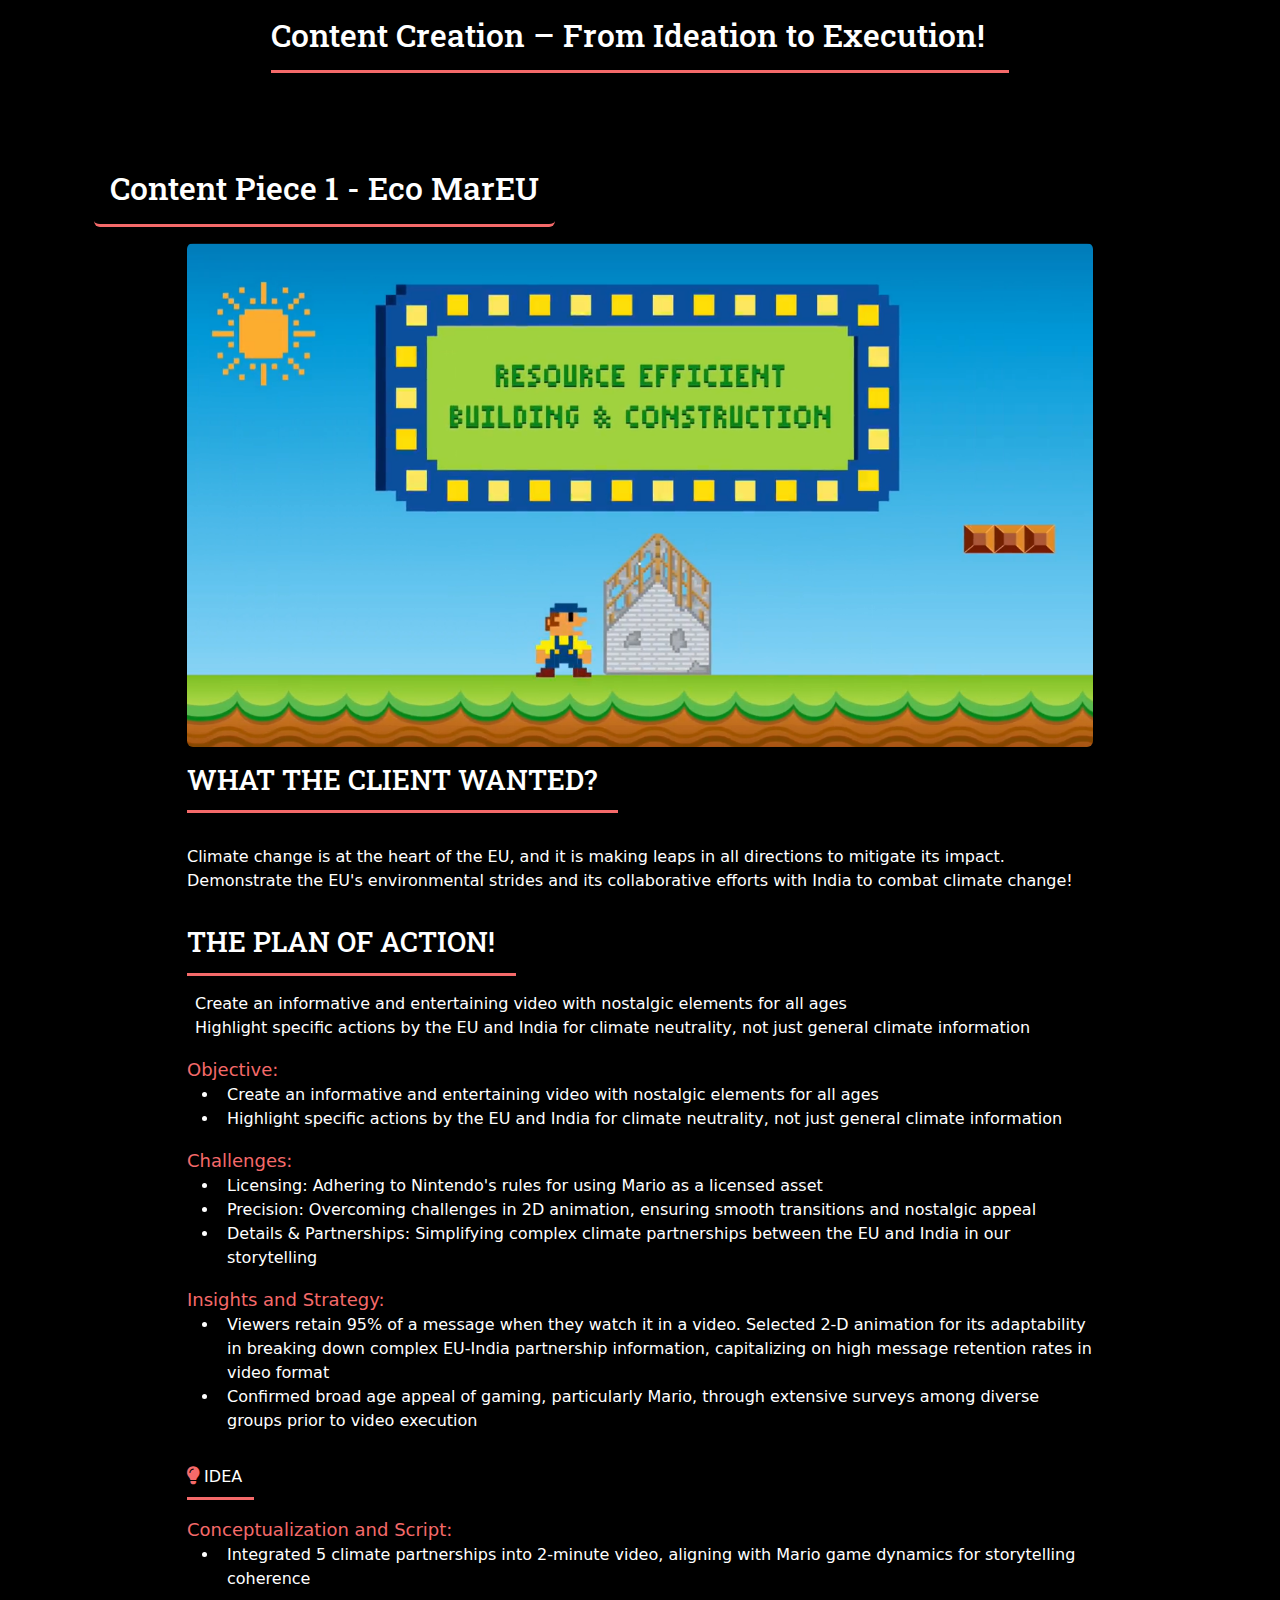
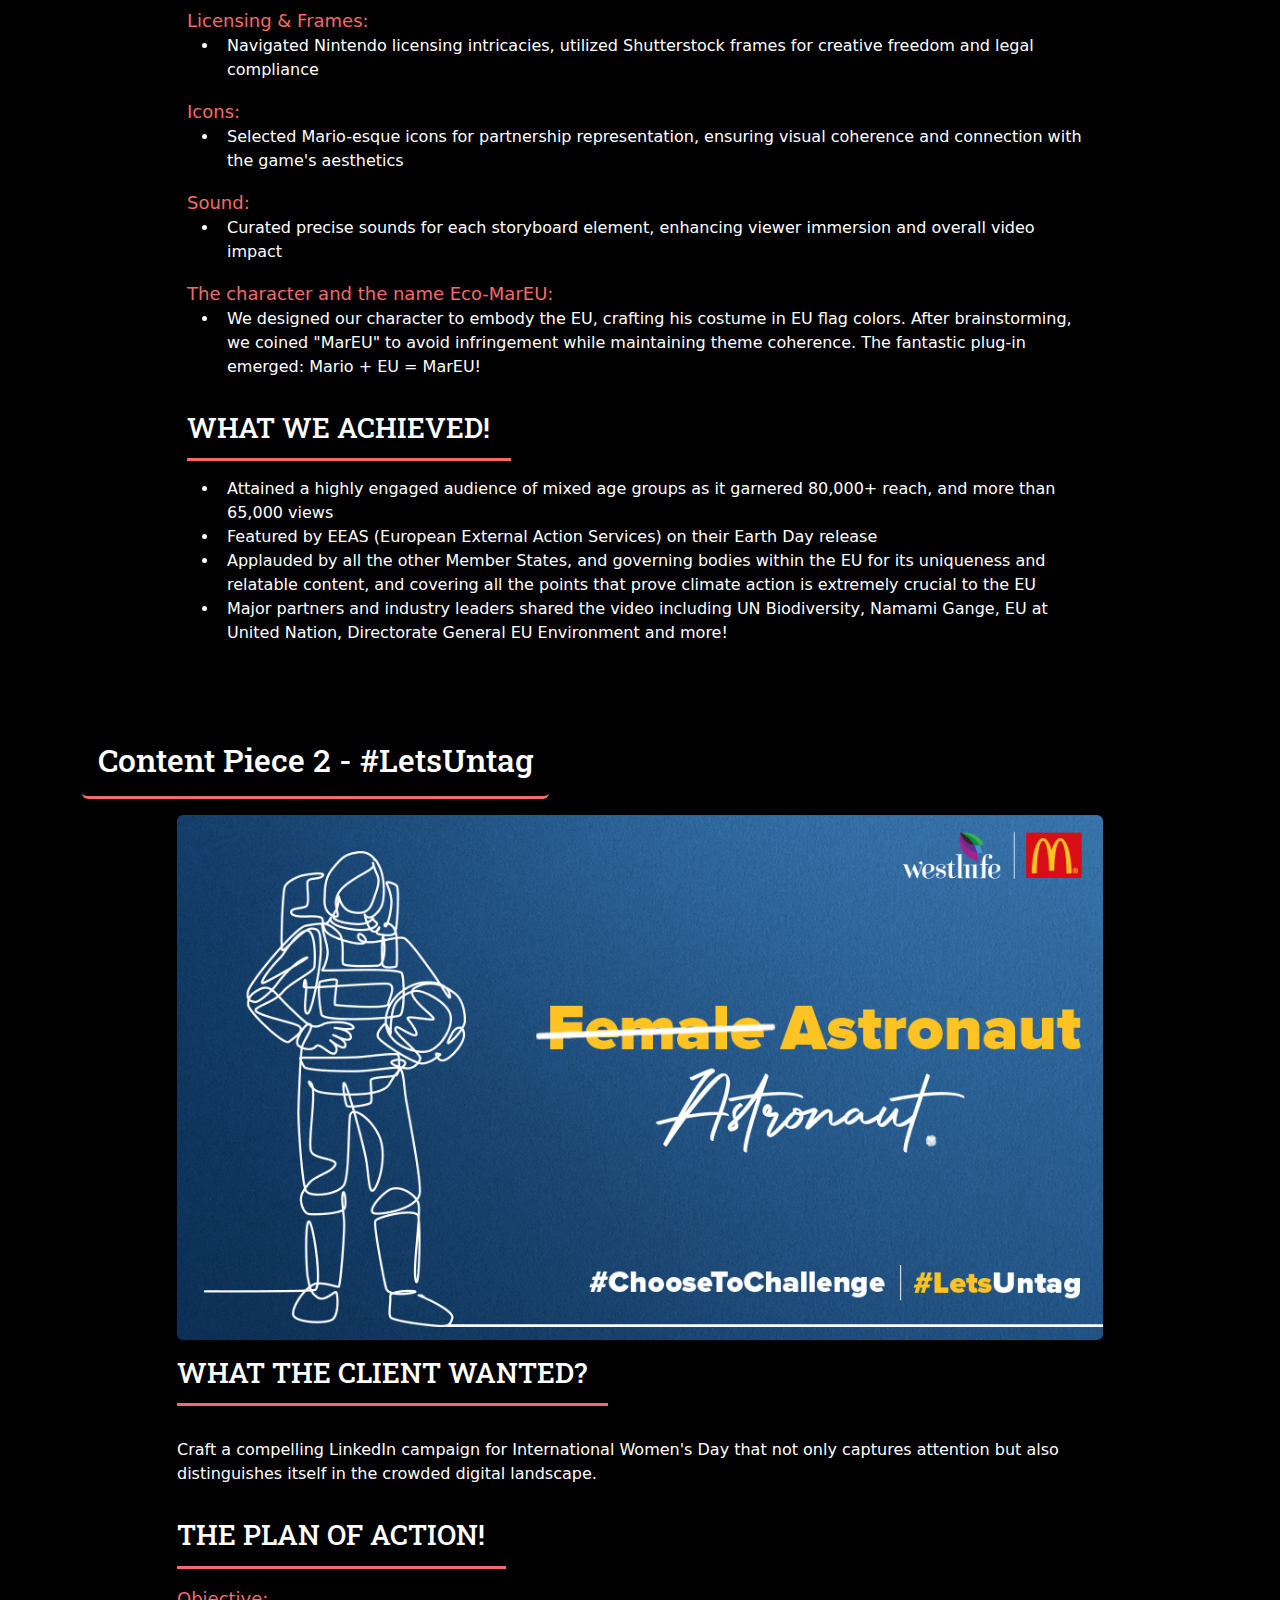
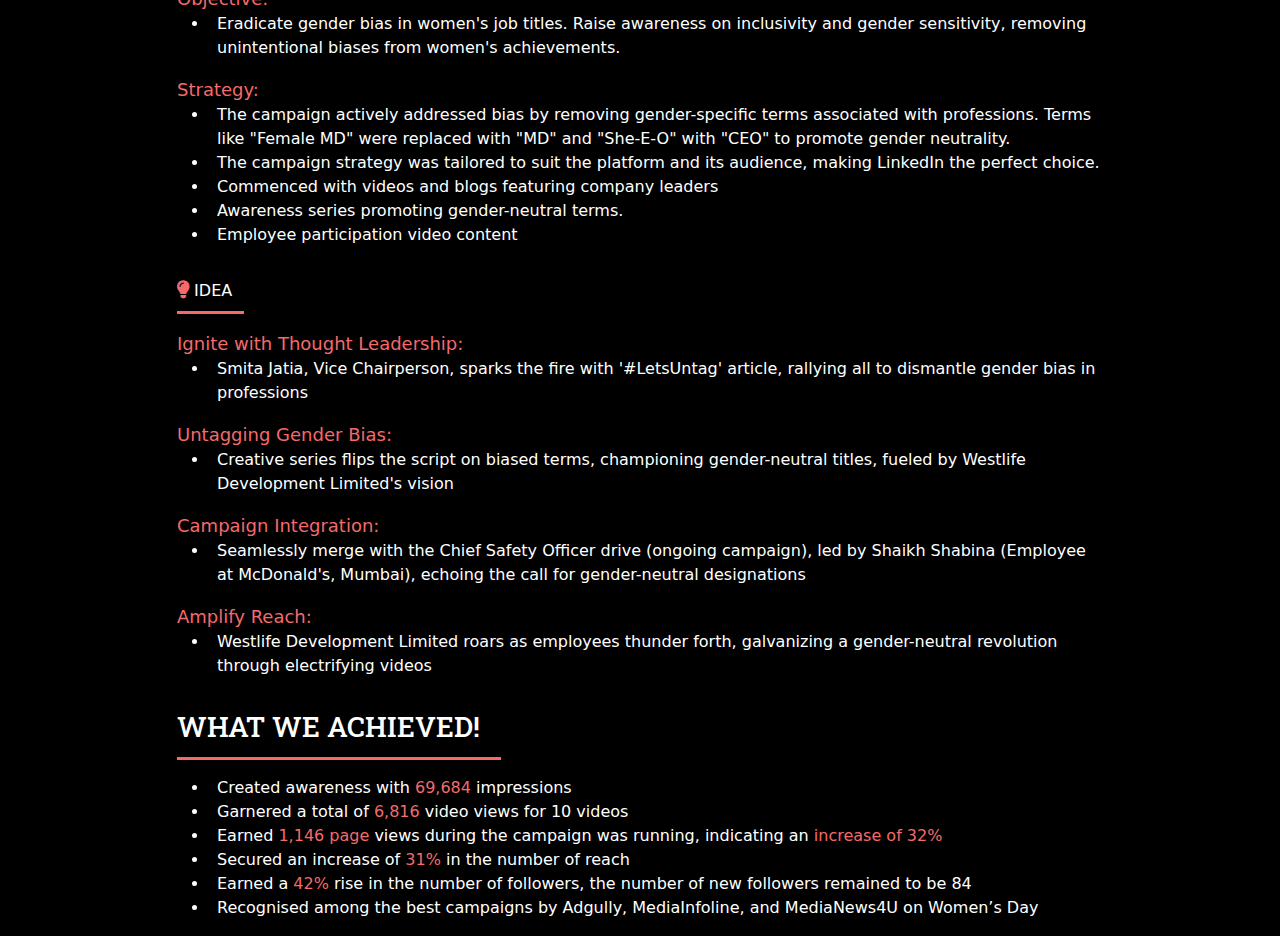
==== contentCreation.html @ 2134a254 "Content Management Changes" ====
<!DOCTYPE HTML>
<!--
	Editorial by HTML5 UP
	html5up.net | @ajlkn
	Free for personal and commercial use under the CCA 3.0 license (html5up.net/license)
-->
<html>

<head>
	<title>Ishita's Portfolio</title>
	<meta charset="utf-8" />
	<meta name="viewport" content="width=device-width, initial-scale=1, user-scalable=no" />
	<link rel="stylesheet" href="assets/css/main.css" />
	<!-- Bootstrap CSS -->
	<link href="https://cdn.jsdelivr.net/npm/bootstrap@5.3.0-alpha1/dist/css/bootstrap.min.css" rel="stylesheet">
	<!-- Bootstrap JavaScript (optional, if you need Bootstrap's JavaScript features) -->
	<script src="https://cdn.jsdelivr.net/npm/bootstrap@5.3.0-alpha1/dist/js/bootstrap.bundle.min.js"></script>

</head>

<body class="is-preload bg-black text-white">

	<!-- Wrapper -->
	<div id="wrapper">
		<!-- Main -->
		<div id="main">
			<!-- Project -->
			<section id="projectContainer">
				<div class="container">
					<!-- Section - Project 1-->
					<section id="projectContainer">
						<div class="container">
							<header class="major text-center">
								<h2>Content Creation – From Ideation to Execution!</h2>
							</header>
							<!-- Section - Project 1-->
							<section id="ccProject1" class="mt-5">
								<header class="major">
									<h2 class="text-white p-3 rounded">Content Piece 1 - Eco MarEU</h2>
								</header>
								<div class="row justify-content-center">
									<div class="col-lg-10">
										<div class="shadow">
											<img src="images/EcoMarEUContentManagement.png" alt=""
												class="card-img-top rounded">
											<div class="card-body">
												<header class="major">
													<h3>WHAT THE CLIENT WANTED?</h3>
												</header>
												<p class="card-text"></p>
												<p class="card-text">Climate change is at the heart of the EU, and it is
													making leaps in all directions to mitigate its impact. Demonstrate
													the EU's environmental strides and its collaborative efforts with
													India to combat climate change!</p>
												<header class="major">
													<h3>THE PLAN OF ACTION!</h3>
												</header>
												<ul class="list-unstyled">
													<li>Create an informative and entertaining video with nostalgic
														elements for all ages</li>
													<li>Highlight specific actions by the EU and India for climate
														neutrality, not just general climate information</li>
												</ul>

												<span class="color-accent font-size-18">Objective:</span>

												<ul>
													<li>Create an informative and entertaining video with nostalgic
														elements for all ages</li>
													<li>Highlight specific actions by the EU and India for climate
														neutrality, not just general climate information</li>
												</ul>
												<span class="color-accent font-size-18">Challenges:</span>
												<ul>
													<li>Licensing: Adhering to Nintendo's rules for using Mario as a
														licensed asset</li>
													<li>Precision: Overcoming challenges in 2D animation, ensuring
														smooth transitions and nostalgic appeal</li>
													<li>Details & Partnerships: Simplifying complex climate partnerships
														between the EU and India in our storytelling</li>
												</ul>
												<span class="color-accent font-size-18">Insights and Strategy:</span>
												<ul>
													<li>Viewers retain 95% of a message when they watch it in a video.
														Selected 2-D animation for its adaptability in breaking down
														complex EU-India partnership information, capitalizing on high
														message retention rates in video format</li>
													<li>Confirmed broad age appeal of gaming, particularly Mario,
														through extensive surveys among diverse groups prior to video
														execution</li>
												</ul>
												<header class="major">
													<span><i class="fas fa-lightbulb color-accent font-size-18"></i> IDEA</h2>
												</header>
												<span class="color-accent font-size-18">Conceptualization and Script:</span>
												<ul>
													<li>Integrated 5 climate partnerships into 2-minute video, aligning
														with Mario game dynamics for storytelling coherence</li>
												</ul>
												<span class="color-accent font-size-18">Licensing & Frames:</span>
												<ul>
													<li>Navigated Nintendo licensing intricacies, utilized Shutterstock
														frames for creative freedom and legal compliance</li>
												</ul>
												<span class="color-accent font-size-18">Icons:</span>
												<ul>
													<li>Selected Mario-esque icons for partnership representation,
														ensuring visual coherence and connection with the game's
														aesthetics</li>
												</ul>
												<span class="color-accent font-size-18">Sound:</span>
												<ul>
													<li>Curated precise sounds for each storyboard element, enhancing
														viewer immersion and overall video impact</li>
												</ul>
												<span class="color-accent font-size-18">The character and the name Eco-MarEU:</span>
												<ul>
													<li>We designed our character to embody the EU, crafting his costume
														in EU flag colors. After brainstorming, we coined "MarEU" to
														avoid infringement while maintaining theme coherence. The
														fantastic plug-in emerged: Mario + EU = MarEU!</li>
												</ul>
												<header class="major">
													<h3>WHAT WE ACHIEVED!</h3>
												</header>
												<ul>
													<li>Attained a highly engaged audience of mixed age groups as it
														garnered 80,000+ reach, and more than 65,000 views</li>
													<li>Featured by EEAS (European External Action Services) on their
														Earth Day release</li>
													<li>Applauded by all the other Member States, and governing bodies
														within the EU for its uniqueness and relatable content, and
														covering all the points that prove climate action is extremely
														crucial to the EU</li>
													<li>Major partners and industry leaders shared the video including
														UN Biodiversity, Namami Gange, EU at United Nation, Directorate
														General EU Environment and more!</li>
												</ul>
											</div>
										</div>
										</article>
									</div>
							</section>

						</div>
					</section>
					<!-- Section - Project 2: #LetsUntag -->
			<section id="ccProject2" class="mt-5">
				<header class="major">
					<h2 class="text-white p-3 rounded">Content Piece 2 - #LetsUntag</h2>
				</header>
				<div class="row justify-content-center">
					<div class="col-lg-10">
						<div class="shadow">
							<img src="images/LetsUntagContentManagement.png" alt=""
												class="card-img-top rounded">
							<div class="card-body">
								<header class="major">
									<h3>WHAT THE CLIENT WANTED?</h3>
								</header>
								<p class="card-text"></p>
								<p class="card-text">Craft a compelling LinkedIn campaign for International Women's Day that not only captures attention but also distinguishes itself in the crowded digital landscape.</p>
								<header class="major">
									<h3>THE PLAN OF ACTION!</h3>
								</header>
								<span class="color-accent font-size-18">Objective:</span>
								<ul>
									<li>Eradicate gender bias in women's job titles. Raise awareness on inclusivity and gender sensitivity, removing unintentional biases from women's achievements.</li>
								</ul>
								<span class="color-accent font-size-18">Strategy:</span>
								<ul>
									<li>The campaign actively addressed bias by removing gender-specific terms associated with professions. Terms like "Female MD" were replaced with "MD" and "She-E-O" with "CEO" to promote gender neutrality.</li>
									<li>The campaign strategy was tailored to suit the platform and its audience, making LinkedIn the perfect choice.</li>
									<li>Commenced with videos and blogs featuring company leaders</li>
									<li>Awareness series promoting gender-neutral terms.</li>
									<li>Employee participation video content</li>
								</ul>

								<header class="major">
									<span><i class="fas fa-lightbulb color-accent font-size-18"></i> IDEA</span>
								</header>
								<span class="color-accent font-size-18">Ignite with Thought Leadership:</span>
								<ul>
									<li>Smita Jatia, Vice Chairperson, sparks the fire with '#LetsUntag' article, rallying all to dismantle gender bias in professions</li>
								</ul>
								<span class="color-accent font-size-18">Untagging Gender Bias:</span>
								<ul>
									<li>Creative series flips the script on biased terms, championing gender-neutral titles, fueled by Westlife Development Limited's vision</li>
								</ul>
								<span class="color-accent font-size-18">Campaign Integration:</span>
								<ul>
									<li>Seamlessly merge with the Chief Safety Officer drive (ongoing campaign), led by Shaikh Shabina (Employee at McDonald's, Mumbai), echoing the call for gender-neutral designations</li>
								</ul>
								<span class="color-accent font-size-18">Amplify Reach:</span>
								<ul>
									<li>Westlife Development Limited roars as employees thunder forth, galvanizing a gender-neutral revolution through electrifying videos</li>
								</ul>

								<header class="major">
									<h3>WHAT WE ACHIEVED!</h3>
								</header>
								<ul>
									<li>Created awareness with <span class="color-accent">69,684</span> impressions</li>
									<li>Garnered a total of <span class="color-accent">6,816</span> video views for 10 videos</li>
									<li>Earned <span class="color-accent">1,146 page</span> views during the campaign was running, indicating an <span class="color-accent">increase of 32%</span></li>
									<li>Secured an increase of <span class="color-accent">31%</span> in the number of reach</li>
									<li>Earned a <span class="color-accent">42% </span>rise in the number of followers, the number of new followers remained to be 84</li>
									<li>Recognised among the best campaigns by Adgully, MediaInfoline, and MediaNews4U on Women’s Day</li>
								</ul>
							</div>
						</div>
					</div>
				</div>
			</section>
				</div>


		</div>
	</div>

	</div>

	<!-- Scripts -->
	<script src="assets/js/jquery.min.js"></script>
	<script src="assets/js/browser.min.js"></script>
	<script src="assets/js/breakpoints.min.js"></script>
	<script src="assets/js/util.js"></script>
	<script src="assets/js/main.js"></script>
	<script async="" src="//www.instagram.com/embed.js"></script>
</body>

</html>
---- assets/css/main.css ----
@import url(fontawesome-all.min.css);
@import url("https://fonts.googleapis.com/css?family=Open+Sans:400,600,400italic,600italic|Roboto+Slab:400,700");
/*
	Editorial by HTML5 UP
	html5up.net | @ajlkn
	Free for personal and commercial use under the CCA 3.0 license (html5up.net/license)
*/
:root {
  --primary-accent-color: #f56a6a; 
  --secondary-accent-color: #ed4c4c;
}

html, body, div, span, applet, object,
iframe, h1, h2, h3, h4, h5, h6, p, blockquote,
pre, a, abbr, acronym, address, big, cite,
code, del, dfn, em, img, ins, kbd, q, s, samp,
small, strike, strong, sub, sup, tt, var, b,
u, i, center, dl, dt, dd, ol, ul, li, fieldset,
form, label, legend, table, caption, tbody,
tfoot, thead, tr, th, td, article, aside,
canvas, details, embed, figure, figcaption,
footer, header, hgroup, menu, nav, output, ruby,
section, summary, time, mark, audio, video {
  margin: 0;
  padding: 0;
  border: 0;
  font-size: 100%;
  font: inherit;
  vertical-align: baseline; }

article, aside, details, figcaption, figure,
footer, header, hgroup, menu, nav, section {
  display: block; }

body {
  line-height: 1; }

ol, ul {
  list-style: none; }

blockquote, q {
  quotes: none; }
  blockquote:before, blockquote:after, q:before, q:after {
    content: '';
    content: none; }

table {
  border-collapse: collapse;
  border-spacing: 0; }

body {
  -webkit-text-size-adjust: none; }

mark {
  background-color: transparent;
  color: inherit; }

input::-moz-focus-inner {
  border: 0;
  padding: 0; }

input, select, textarea {
  -moz-appearance: none;
  -webkit-appearance: none;
  -ms-appearance: none;
  appearance: none; }

/* Basic */
@-ms-viewport {
  width: device-width; }

body {
  -ms-overflow-style: scrollbar; }

@media screen and (max-width: 480px) {
  html, body {
    min-width: 320px; } }

html {
  box-sizing: border-box; }

*, *:before, *:after {
  box-sizing: inherit; }

body {
  background: #000; }
  body.is-preload *, body.is-preload *:before, body.is-preload *:after, body.is-resizing *, body.is-resizing *:before, body.is-resizing *:after {
    -moz-animation: none !important;
    -webkit-animation: none !important;
    -ms-animation: none !important;
    animation: none !important;
    -moz-transition: none !important;
    -webkit-transition: none !important;
    -ms-transition: none !important;
    transition: none !important; }

/* Type */
body, input, select, textarea {
  color: #7f888f;
  font-family: "Open Sans", sans-serif;
  font-size: 13pt;
  font-weight: 400;
  line-height: 1.65; }
  @media screen and (max-width: 1680px) {
    body, input, select, textarea {
      font-size: 11pt; } }
  @media screen and (max-width: 1280px) {
    body, input, select, textarea {
      font-size: 10pt; } }
  @media screen and (max-width: 360px) {
    body, input, select, textarea {
      font-size: 9pt; } }

a {
  -moz-transition: color 0.2s ease-in-out, border-bottom-color 0.2s ease-in-out;
  -webkit-transition: color 0.2s ease-in-out, border-bottom-color 0.2s ease-in-out;
  -ms-transition: color 0.2s ease-in-out, border-bottom-color 0.2s ease-in-out;
  transition: color 0.2s ease-in-out, border-bottom-color 0.2s ease-in-out;
  border-bottom: dotted 1px;
  color: #f56a6a;
  text-decoration: none; }
  a:hover {
    border-bottom-color: #f56a6a;
    color: #fff !important;}
    a:hover strong {
      color: inherit; }

strong, b {
  color: #3d4449;
  font-weight: 600; }

em, i {
  font-style: italic; }

p {
  margin: 0 0 2em 0; }

h1, h2, h3, h4, h5, h6 {
  color: #ffffff;
  font-family: "Roboto Slab", serif;
  font-weight: 700;
  line-height: 1.5;
  margin: 0 0 1em 0; }
  h1 a, h2 a, h3 a, h4 a, h5 a, h6 a {
    color: inherit;
    text-decoration: none;
    border-bottom: 0; }

h1 {
  font-size: 4em;
  margin: 0 0 0.5em 0;
  line-height: 1.3; }

h2 {
  font-size: 1.75em; }

h3 {
  font-size: 1.25em; }

h4 {
  font-size: 1.1em; }

h5 {
  font-size: 0.9em; }

h6 {
  font-size: 0.7em; }

@media screen and (max-width: 1680px) {
  h1 {
    font-size: 3.5em; } }

@media screen and (max-width: 980px) {
  h1 {
    font-size: 3.25em; } }

@media screen and (max-width: 736px) {
  h1 {
    font-size: 2em;
    line-height: 1.4; }
  h2 {
    font-size: 1.5em; } }

sub {
  font-size: 0.8em;
  position: relative;
  top: 0.5em; }

sup {
  font-size: 0.8em;
  position: relative;
  top: -0.5em; }

blockquote {
  border-left: solid 3px rgba(210, 215, 217, 0.75);
  font-style: italic;
  margin: 0 0 2em 0;
  padding: 0.5em 0 0.5em 2em; }

code {
  background: rgba(230, 235, 237, 0.25);
  border-radius: 0.375em;
  border: solid 1px rgba(210, 215, 217, 0.75);
  font-family: "Courier New", monospace;
  font-size: 0.9em;
  margin: 0 0.25em;
  padding: 0.25em 0.65em; }

pre {
  -webkit-overflow-scrolling: touch;
  font-family: "Courier New", monospace;
  font-size: 0.9em;
  margin: 0 0 2em 0; }
  pre code {
    display: block;
    line-height: 1.75;
    padding: 1em 1.5em;
    overflow-x: auto; }

hr {
  border: 0;
  border-bottom: solid 1px rgba(210, 215, 217, 0.75);
  margin: 2em 0; }
  hr.major {
    margin: 3em 0; }

.align-left {
  text-align: left; }

.align-center {
  text-align: center; }

.align-right {
  text-align: right; }

/* Row */
.row {
  display: flex;
  flex-wrap: wrap;
  box-sizing: border-box;
  align-items: stretch; }
  .row > * {
    box-sizing: border-box; }
  .row.gtr-uniform > * > :last-child {
    margin-bottom: 0; }
  .row.aln-left {
    justify-content: flex-start; }
  .row.aln-center {
    justify-content: center; }
  .row.aln-right {
    justify-content: flex-end; }
  .row.aln-top {
    align-items: flex-start; }
  .row.aln-middle {
    align-items: center; }
  .row.aln-bottom {
    align-items: flex-end; }
  .row > .imp {
    order: -1; }
  .row > .col-1 {
    width: 8.33333%; }
  .row > .off-1 {
    margin-left: 8.33333%; }
  .row > .col-2 {
    width: 16.66667%; }
  .row > .off-2 {
    margin-left: 16.66667%; }
  .row > .col-3 {
    width: 25%; }
  .row > .off-3 {
    margin-left: 25%; }
  .row > .col-4 {
    width: 33.33333%; }
  .row > .off-4 {
    margin-left: 33.33333%; }
  .row > .col-5 {
    width: 41.66667%; }
  .row > .off-5 {
    margin-left: 41.66667%; }
  .row > .col-6 {
    width: 50%; }
  .row > .off-6 {
    margin-left: 50%; }
  .row > .col-7 {
    width: 58.33333%; }
  .row > .off-7 {
    margin-left: 58.33333%; }
  .row > .col-8 {
    width: 66.66667%; }
  .row > .off-8 {
    margin-left: 66.66667%; }
  .row > .col-9 {
    width: 75%; }
  .row > .off-9 {
    margin-left: 75%; }
  .row > .col-10 {
    width: 83.33333%; }
  .row > .off-10 {
    margin-left: 83.33333%; }
  .row > .col-11 {
    width: 91.66667%; }
  .row > .off-11 {
    margin-left: 91.66667%; }
  .row > .col-12 {
    width: 100%; }
  .row > .off-12 {
    margin-left: 100%; }
  .row.gtr-0 {
    margin-top: 0;
    margin-left: 0em; }
    .row.gtr-0 > * {
      padding: 0 0 0 0em; }
    .row.gtr-0.gtr-uniform {
      margin-top: 0em; }
      .row.gtr-0.gtr-uniform > * {
        padding-top: 0em; }
  .row.gtr-25 {
    margin-top: 0;
    margin-left: -0.375em; }
    .row.gtr-25 > * {
      padding: 0 0 0 0.375em; }
    .row.gtr-25.gtr-uniform {
      margin-top: -0.375em; }
      .row.gtr-25.gtr-uniform > * {
        padding-top: 0.375em; }
  .row.gtr-50 {
    margin-top: 0;
    margin-left: -0.75em; }
    .row.gtr-50 > * {
      padding: 0 0 0 0.75em; }
    .row.gtr-50.gtr-uniform {
      margin-top: -0.75em; }
      .row.gtr-50.gtr-uniform > * {
        padding-top: 0.75em; }
  .row {
    margin-top: 0;
    margin-left: -1.5em; }
    .row > * {
      padding: 0 0 0 1.5em; }
    .row.gtr-uniform {
      margin-top: -1.5em; }
      .row.gtr-uniform > * {
        padding-top: 1.5em; }
  .row.gtr-150 {
    margin-top: 0;
    margin-left: -2.25em; }
    .row.gtr-150 > * {
      padding: 0 0 0 2.25em; }
    .row.gtr-150.gtr-uniform {
      margin-top: -2.25em; }
      .row.gtr-150.gtr-uniform > * {
        padding-top: 2.25em; }
  .row.gtr-200 {
    margin-top: 0;
    margin-left: -3em; }
    .row.gtr-200 > * {
      padding: 0 0 0 3em; }
    .row.gtr-200.gtr-uniform {
      margin-top: -3em; }
      .row.gtr-200.gtr-uniform > * {
        padding-top: 3em; }
  @media screen and (max-width: 1680px) {
    .row {
      display: flex;
      flex-wrap: wrap;
      box-sizing: border-box;
      align-items: stretch; }
      .row > * {
        box-sizing: border-box; }
      .row.gtr-uniform > * > :last-child {
        margin-bottom: 0; }
      .row.aln-left {
        justify-content: flex-start; }
      .row.aln-center {
        justify-content: center; }
      .row.aln-right {
        justify-content: flex-end; }
      .row.aln-top {
        align-items: flex-start; }
      .row.aln-middle {
        align-items: center; }
      .row.aln-bottom {
        align-items: flex-end; }
      .row > .imp-xlarge {
        order: -1; }
      .row > .col-1-xlarge {
        width: 8.33333%; }
      .row > .off-1-xlarge {
        margin-left: 8.33333%; }
      .row > .col-2-xlarge {
        width: 16.66667%; }
      .row > .off-2-xlarge {
        margin-left: 16.66667%; }
      .row > .col-3-xlarge {
        width: 25%; }
      .row > .off-3-xlarge {
        margin-left: 25%; }
      .row > .col-4-xlarge {
        width: 33.33333%; }
      .row > .off-4-xlarge {
        margin-left: 33.33333%; }
      .row > .col-5-xlarge {
        width: 41.66667%; }
      .row > .off-5-xlarge {
        margin-left: 41.66667%; }
      .row > .col-6-xlarge {
        width: 50%; }
      .row > .off-6-xlarge {
        margin-left: 50%; }
      .row > .col-7-xlarge {
        width: 58.33333%; }
      .row > .off-7-xlarge {
        margin-left: 58.33333%; }
      .row > .col-8-xlarge {
        width: 66.66667%; }
      .row > .off-8-xlarge {
        margin-left: 66.66667%; }
      .row > .col-9-xlarge {
        width: 75%; }
      .row > .off-9-xlarge {
        margin-left: 75%; }
      .row > .col-10-xlarge {
        width: 83.33333%; }
      .row > .off-10-xlarge {
        margin-left: 83.33333%; }
      .row > .col-11-xlarge {
        width: 91.66667%; }
      .row > .off-11-xlarge {
        margin-left: 91.66667%; }
      .row > .col-12-xlarge {
        width: 100%; }
      .row > .off-12-xlarge {
        margin-left: 100%; }
      .row.gtr-0 {
        margin-top: 0;
        margin-left: 0em; }
        .row.gtr-0 > * {
          padding: 0 0 0 0em; }
        .row.gtr-0.gtr-uniform {
          margin-top: 0em; }
          .row.gtr-0.gtr-uniform > * {
            padding-top: 0em; }
      .row.gtr-25 {
        margin-top: 0;
        margin-left: -0.375em; }
        .row.gtr-25 > * {
          padding: 0 0 0 0.375em; }
        .row.gtr-25.gtr-uniform {
          margin-top: -0.375em; }
          .row.gtr-25.gtr-uniform > * {
            padding-top: 0.375em; }
      .row.gtr-50 {
        margin-top: 0;
        margin-left: -0.75em; }
        .row.gtr-50 > * {
          padding: 0 0 0 0.75em; }
        .row.gtr-50.gtr-uniform {
          margin-top: -0.75em; }
          .row.gtr-50.gtr-uniform > * {
            padding-top: 0.75em; }
      .row {
        margin-top: 0;
        margin-left: -1.5em; }
        .row > * {
          padding: 0 0 0 1.5em; }
        .row.gtr-uniform {
          margin-top: -1.5em; }
          .row.gtr-uniform > * {
            padding-top: 1.5em; }
      .row.gtr-150 {
        margin-top: 0;
        margin-left: -2.25em; }
        .row.gtr-150 > * {
          padding: 0 0 0 2.25em; }
        .row.gtr-150.gtr-uniform {
          margin-top: -2.25em; }
          .row.gtr-150.gtr-uniform > * {
            padding-top: 2.25em; }
      .row.gtr-200 {
        margin-top: 0;
        margin-left: -3em; }
        .row.gtr-200 > * {
          padding: 0 0 0 3em; }
        .row.gtr-200.gtr-uniform {
          margin-top: -3em; }
          .row.gtr-200.gtr-uniform > * {
            padding-top: 3em; } }
  @media screen and (max-width: 1280px) {
    .row {
      display: flex;
      flex-wrap: wrap;
      box-sizing: border-box;
      align-items: stretch; }
      .row > * {
        box-sizing: border-box; }
      .row.gtr-uniform > * > :last-child {
        margin-bottom: 0; }
      .row.aln-left {
        justify-content: flex-start; }
      .row.aln-center {
        justify-content: center; }
      .row.aln-right {
        justify-content: flex-end; }
      .row.aln-top {
        align-items: flex-start; }
      .row.aln-middle {
        align-items: center; }
      .row.aln-bottom {
        align-items: flex-end; }
      .row > .imp-large {
        order: -1; }
      .row > .col-1-large {
        width: 8.33333%; }
      .row > .off-1-large {
        margin-left: 8.33333%; }
      .row > .col-2-large {
        width: 16.66667%; }
      .row > .off-2-large {
        margin-left: 16.66667%; }
      .row > .col-3-large {
        width: 25%; }
      .row > .off-3-large {
        margin-left: 25%; }
      .row > .col-4-large {
        width: 33.33333%; }
      .row > .off-4-large {
        margin-left: 33.33333%; }
      .row > .col-5-large {
        width: 41.66667%; }
      .row > .off-5-large {
        margin-left: 41.66667%; }
      .row > .col-6-large {
        width: 50%; }
      .row > .off-6-large {
        margin-left: 50%; }
      .row > .col-7-large {
        width: 58.33333%; }
      .row > .off-7-large {
        margin-left: 58.33333%; }
      .row > .col-8-large {
        width: 66.66667%; }
      .row > .off-8-large {
        margin-left: 66.66667%; }
      .row > .col-9-large {
        width: 75%; }
      .row > .off-9-large {
        margin-left: 75%; }
      .row > .col-10-large {
        width: 83.33333%; }
      .row > .off-10-large {
        margin-left: 83.33333%; }
      .row > .col-11-large {
        width: 91.66667%; }
      .row > .off-11-large {
        margin-left: 91.66667%; }
      .row > .col-12-large {
        width: 100%; }
      .row > .off-12-large {
        margin-left: 100%; }
      .row.gtr-0 {
        margin-top: 0;
        margin-left: 0em; }
        .row.gtr-0 > * {
          padding: 0 0 0 0em; }
        .row.gtr-0.gtr-uniform {
          margin-top: 0em; }
          .row.gtr-0.gtr-uniform > * {
            padding-top: 0em; }
      .row.gtr-25 {
        margin-top: 0;
        margin-left: -0.375em; }
        .row.gtr-25 > * {
          padding: 0 0 0 0.375em; }
        .row.gtr-25.gtr-uniform {
          margin-top: -0.375em; }
          .row.gtr-25.gtr-uniform > * {
            padding-top: 0.375em; }
      .row.gtr-50 {
        margin-top: 0;
        margin-left: -0.75em; }
        .row.gtr-50 > * {
          padding: 0 0 0 0.75em; }
        .row.gtr-50.gtr-uniform {
          margin-top: -0.75em; }
          .row.gtr-50.gtr-uniform > * {
            padding-top: 0.75em; }
      .row {
        margin-top: 0;
        margin-left: -1.5em; }
        .row > * {
          padding: 0 0 0 1.5em; }
        .row.gtr-uniform {
          margin-top: -1.5em; }
          .row.gtr-uniform > * {
            padding-top: 1.5em; }
      .row.gtr-150 {
        margin-top: 0;
        margin-left: -2.25em; }
        .row.gtr-150 > * {
          padding: 0 0 0 2.25em; }
        .row.gtr-150.gtr-uniform {
          margin-top: -2.25em; }
          .row.gtr-150.gtr-uniform > * {
            padding-top: 2.25em; }
      .row.gtr-200 {
        margin-top: 0;
        margin-left: -3em; }
        .row.gtr-200 > * {
          padding: 0 0 0 3em; }
        .row.gtr-200.gtr-uniform {
          margin-top: -3em; }
          .row.gtr-200.gtr-uniform > * {
            padding-top: 3em; } }
  @media screen and (max-width: 980px) {
    .row {
      display: flex;
      flex-wrap: wrap;
      box-sizing: border-box;
      align-items: stretch; }
      .row > * {
        box-sizing: border-box; }
      .row.gtr-uniform > * > :last-child {
        margin-bottom: 0; }
      .row.aln-left {
        justify-content: flex-start; }
      .row.aln-center {
        justify-content: center; }
      .row.aln-right {
        justify-content: flex-end; }
      .row.aln-top {
        align-items: flex-start; }
      .row.aln-middle {
        align-items: center; }
      .row.aln-bottom {
        align-items: flex-end; }
      .row > .imp-medium {
        order: -1; }
      .row > .col-1-medium {
        width: 8.33333%; }
      .row > .off-1-medium {
        margin-left: 8.33333%; }
      .row > .col-2-medium {
        width: 16.66667%; }
      .row > .off-2-medium {
        margin-left: 16.66667%; }
      .row > .col-3-medium {
        width: 25%; }
      .row > .off-3-medium {
        margin-left: 25%; }
      .row > .col-4-medium {
        width: 33.33333%; }
      .row > .off-4-medium {
        margin-left: 33.33333%; }
      .row > .col-5-medium {
        width: 41.66667%; }
      .row > .off-5-medium {
        margin-left: 41.66667%; }
      .row > .col-6-medium {
        width: 50%; }
      .row > .off-6-medium {
        margin-left: 50%; }
      .row > .col-7-medium {
        width: 58.33333%; }
      .row > .off-7-medium {
        margin-left: 58.33333%; }
      .row > .col-8-medium {
        width: 66.66667%; }
      .row > .off-8-medium {
        margin-left: 66.66667%; }
      .row > .col-9-medium {
        width: 75%; }
      .row > .off-9-medium {
        margin-left: 75%; }
      .row > .col-10-medium {
        width: 83.33333%; }
      .row > .off-10-medium {
        margin-left: 83.33333%; }
      .row > .col-11-medium {
        width: 91.66667%; }
      .row > .off-11-medium {
        margin-left: 91.66667%; }
      .row > .col-12-medium {
        width: 100%; }
      .row > .off-12-medium {
        margin-left: 100%; }
      .row.gtr-0 {
        margin-top: 0;
        margin-left: 0em; }
        .row.gtr-0 > * {
          padding: 0 0 0 0em; }
        .row.gtr-0.gtr-uniform {
          margin-top: 0em; }
          .row.gtr-0.gtr-uniform > * {
            padding-top: 0em; }
      .row.gtr-25 {
        margin-top: 0;
        margin-left: -0.375em; }
        .row.gtr-25 > * {
          padding: 0 0 0 0.375em; }
        .row.gtr-25.gtr-uniform {
          margin-top: -0.375em; }
          .row.gtr-25.gtr-uniform > * {
            padding-top: 0.375em; }
      .row.gtr-50 {
        margin-top: 0;
        margin-left: -0.75em; }
        .row.gtr-50 > * {
          padding: 0 0 0 0.75em; }
        .row.gtr-50.gtr-uniform {
          margin-top: -0.75em; }
          .row.gtr-50.gtr-uniform > * {
            padding-top: 0.75em; }
      .row {
        margin-top: 0;
        margin-left: -1.5em; }
        .row > * {
          padding: 0 0 0 1.5em; }
        .row.gtr-uniform {
          margin-top: -1.5em; }
          .row.gtr-uniform > * {
            padding-top: 1.5em; }
      .row.gtr-150 {
        margin-top: 0;
        margin-left: -2.25em; }
        .row.gtr-150 > * {
          padding: 0 0 0 2.25em; }
        .row.gtr-150.gtr-uniform {
          margin-top: -2.25em; }
          .row.gtr-150.gtr-uniform > * {
            padding-top: 2.25em; }
      .row.gtr-200 {
        margin-top: 0;
        margin-left: -3em; }
        .row.gtr-200 > * {
          padding: 0 0 0 3em; }
        .row.gtr-200.gtr-uniform {
          margin-top: -3em; }
          .row.gtr-200.gtr-uniform > * {
            padding-top: 3em; } }
  @media screen and (max-width: 736px) {
    .row {
      display: flex;
      flex-wrap: wrap;
      box-sizing: border-box;
      align-items: stretch; }
      .row > * {
        box-sizing: border-box; }
      .row.gtr-uniform > * > :last-child {
        margin-bottom: 0; }
      .row.aln-left {
        justify-content: flex-start; }
      .row.aln-center {
        justify-content: center; }
      .row.aln-right {
        justify-content: flex-end; }
      .row.aln-top {
        align-items: flex-start; }
      .row.aln-middle {
        align-items: center; }
      .row.aln-bottom {
        align-items: flex-end; }
      .row > .imp-small {
        order: -1; }
      .row > .col-1-small {
        width: 8.33333%; }
      .row > .off-1-small {
        margin-left: 8.33333%; }
      .row > .col-2-small {
        width: 16.66667%; }
      .row > .off-2-small {
        margin-left: 16.66667%; }
      .row > .col-3-small {
        width: 25%; }
      .row > .off-3-small {
        margin-left: 25%; }
      .row > .col-4-small {
        width: 33.33333%; }
      .row > .off-4-small {
        margin-left: 33.33333%; }
      .row > .col-5-small {
        width: 41.66667%; }
      .row > .off-5-small {
        margin-left: 41.66667%; }
      .row > .col-6-small {
        width: 50%; }
      .row > .off-6-small {
        margin-left: 50%; }
      .row > .col-7-small {
        width: 58.33333%; }
      .row > .off-7-small {
        margin-left: 58.33333%; }
      .row > .col-8-small {
        width: 66.66667%; }
      .row > .off-8-small {
        margin-left: 66.66667%; }
      .row > .col-9-small {
        width: 75%; }
      .row > .off-9-small {
        margin-left: 75%; }
      .row > .col-10-small {
        width: 83.33333%; }
      .row > .off-10-small {
        margin-left: 83.33333%; }
      .row > .col-11-small {
        width: 91.66667%; }
      .row > .off-11-small {
        margin-left: 91.66667%; }
      .row > .col-12-small {
        width: 100%; }
      .row > .off-12-small {
        margin-left: 100%; }
      .row.gtr-0 {
        margin-top: 0;
        margin-left: 0em; }
        .row.gtr-0 > * {
          padding: 0 0 0 0em; }
        .row.gtr-0.gtr-uniform {
          margin-top: 0em; }
          .row.gtr-0.gtr-uniform > * {
            padding-top: 0em; }
      .row.gtr-25 {
        margin-top: 0;
        margin-left: -0.375em; }
        .row.gtr-25 > * {
          padding: 0 0 0 0.375em; }
        .row.gtr-25.gtr-uniform {
          margin-top: -0.375em; }
          .row.gtr-25.gtr-uniform > * {
            padding-top: 0.375em; }
      .row.gtr-50 {
        margin-top: 0;
        margin-left: -0.75em; }
        .row.gtr-50 > * {
          padding: 0 0 0 0.75em; }
        .row.gtr-50.gtr-uniform {
          margin-top: -0.75em; }
          .row.gtr-50.gtr-uniform > * {
            padding-top: 0.75em; }
      .row {
        margin-top: 0;
        margin-left: -1.5em; }
        .row > * {
          padding: 0 0 0 1.5em; }
        .row.gtr-uniform {
          margin-top: -1.5em; }
          .row.gtr-uniform > * {
            padding-top: 1.5em; }
      .row.gtr-150 {
        margin-top: 0;
        margin-left: -2.25em; }
        .row.gtr-150 > * {
          padding: 0 0 0 2.25em; }
        .row.gtr-150.gtr-uniform {
          margin-top: -2.25em; }
          .row.gtr-150.gtr-uniform > * {
            padding-top: 2.25em; }
      .row.gtr-200 {
        margin-top: 0;
        margin-left: -3em; }
        .row.gtr-200 > * {
          padding: 0 0 0 3em; }
        .row.gtr-200.gtr-uniform {
          margin-top: -3em; }
          .row.gtr-200.gtr-uniform > * {
            padding-top: 3em; } }
  @media screen and (max-width: 480px) {
    .row {
      display: flex;
      flex-wrap: wrap;
      box-sizing: border-box;
      align-items: stretch; }
      .row > * {
        box-sizing: border-box; }
      .row.gtr-uniform > * > :last-child {
        margin-bottom: 0; }
      .row.aln-left {
        justify-content: flex-start; }
      .row.aln-center {
        justify-content: center; }
      .row.aln-right {
        justify-content: flex-end; }
      .row.aln-top {
        align-items: flex-start; }
      .row.aln-middle {
        align-items: center; }
      .row.aln-bottom {
        align-items: flex-end; }
      .row > .imp-xsmall {
        order: -1; }
      .row > .col-1-xsmall {
        width: 8.33333%; }
      .row > .off-1-xsmall {
        margin-left: 8.33333%; }
      .row > .col-2-xsmall {
        width: 16.66667%; }
      .row > .off-2-xsmall {
        margin-left: 16.66667%; }
      .row > .col-3-xsmall {
        width: 25%; }
      .row > .off-3-xsmall {
        margin-left: 25%; }
      .row > .col-4-xsmall {
        width: 33.33333%; }
      .row > .off-4-xsmall {
        margin-left: 33.33333%; }
      .row > .col-5-xsmall {
        width: 41.66667%; }
      .row > .off-5-xsmall {
        margin-left: 41.66667%; }
      .row > .col-6-xsmall {
        width: 50%; }
      .row > .off-6-xsmall {
        margin-left: 50%; }
      .row > .col-7-xsmall {
        width: 58.33333%; }
      .row > .off-7-xsmall {
        margin-left: 58.33333%; }
      .row > .col-8-xsmall {
        width: 66.66667%; }
      .row > .off-8-xsmall {
        margin-left: 66.66667%; }
      .row > .col-9-xsmall {
        width: 75%; }
      .row > .off-9-xsmall {
        margin-left: 75%; }
      .row > .col-10-xsmall {
        width: 83.33333%; }
      .row > .off-10-xsmall {
        margin-left: 83.33333%; }
      .row > .col-11-xsmall {
        width: 91.66667%; }
      .row > .off-11-xsmall {
        margin-left: 91.66667%; }
      .row > .col-12-xsmall {
        width: 100%; }
      .row > .off-12-xsmall {
        margin-left: 100%; }
      .row.gtr-0 {
        margin-top: 0;
        margin-left: 0em; }
        .row.gtr-0 > * {
          padding: 0 0 0 0em; }
        .row.gtr-0.gtr-uniform {
          margin-top: 0em; }
          .row.gtr-0.gtr-uniform > * {
            padding-top: 0em; }
      .row.gtr-25 {
        margin-top: 0;
        margin-left: -0.375em; }
        .row.gtr-25 > * {
          padding: 0 0 0 0.375em; }
        .row.gtr-25.gtr-uniform {
          margin-top: -0.375em; }
          .row.gtr-25.gtr-uniform > * {
            padding-top: 0.375em; }
      .row.gtr-50 {
        margin-top: 0;
        margin-left: -0.75em; }
        .row.gtr-50 > * {
          padding: 0 0 0 0.75em; }
        .row.gtr-50.gtr-uniform {
          margin-top: -0.75em; }
          .row.gtr-50.gtr-uniform > * {
            padding-top: 0.75em; }
      .row {
        margin-top: 0;
        margin-left: -1.5em; }
        .row > * {
          padding: 0 0 0 1.5em; }
        .row.gtr-uniform {
          margin-top: -1.5em; }
          .row.gtr-uniform > * {
            padding-top: 1.5em; }
      .row.gtr-150 {
        margin-top: 0;
        margin-left: -2.25em; }
        .row.gtr-150 > * {
          padding: 0 0 0 2.25em; }
        .row.gtr-150.gtr-uniform {
          margin-top: -2.25em; }
          .row.gtr-150.gtr-uniform > * {
            padding-top: 2.25em; }
      .row.gtr-200 {
        margin-top: 0;
        margin-left: -3em; }
        .row.gtr-200 > * {
          padding: 0 0 0 3em; }
        .row.gtr-200.gtr-uniform {
          margin-top: -3em; }
          .row.gtr-200.gtr-uniform > * {
            padding-top: 3em; } }

/* Section/Article */
section.special, article.special {
  text-align: center; }

header p {
  font-family: "Roboto Slab", serif;
  font-size: 1em;
  font-weight: 400;
  letter-spacing: 0.075em;
  margin-top: -0.5em;
  text-transform: uppercase; }

header.major > :last-child {
  border-bottom: solid 3px #f56a6a;
  display: inline-block;
  margin: 0 0 2em 0;
  padding: 0 0.75em 0.5em 0; }

header.main > :last-child {
  margin: 0 0 1em 0; }

/* Form */
form {
  margin: 0 0 2em 0; }

label {
  color: #3d4449;
  display: block;
  font-size: 0.9em;
  font-weight: 600;
  margin: 0 0 1em 0; }

input[type="text"],
input[type="password"],
input[type="email"],
input[type="tel"],
input[type="search"],
input[type="url"],
select,
textarea {
  -moz-appearance: none;
  -webkit-appearance: none;
  -ms-appearance: none;
  appearance: none;
  background: #ffffff;
  border-radius: 0.375em;
  border: none;
  border: solid 1px rgba(210, 215, 217, 0.75);
  color: inherit;
  display: block;
  outline: 0;
  padding: 0 1em;
  text-decoration: none;
  width: 100%; }
  input[type="text"]:invalid,
  input[type="password"]:invalid,
  input[type="email"]:invalid,
  input[type="tel"]:invalid,
  input[type="search"]:invalid,
  input[type="url"]:invalid,
  select:invalid,
  textarea:invalid {
    box-shadow: none; }
  input[type="text"]:focus,
  input[type="password"]:focus,
  input[type="email"]:focus,
  input[type="tel"]:focus,
  input[type="search"]:focus,
  input[type="url"]:focus,
  select:focus,
  textarea:focus {
    border-color: #f56a6a;
    box-shadow: 0 0 0 1px #f56a6a; }

select {
  background-image: url("data:image/svg+xml;charset=utf8,%3Csvg xmlns='http://www.w3.org/2000/svg' width='40' height='40' preserveAspectRatio='none' viewBox='0 0 40 40'%3E%3Cpath d='M9.4,12.3l10.4,10.4l10.4-10.4c0.2-0.2,0.5-0.4,0.9-0.4c0.3,0,0.6,0.1,0.9,0.4l3.3,3.3c0.2,0.2,0.4,0.5,0.4,0.9 c0,0.4-0.1,0.6-0.4,0.9L20.7,31.9c-0.2,0.2-0.5,0.4-0.9,0.4c-0.3,0-0.6-0.1-0.9-0.4L4.3,17.3c-0.2-0.2-0.4-0.5-0.4-0.9 c0-0.4,0.1-0.6,0.4-0.9l3.3-3.3c0.2-0.2,0.5-0.4,0.9-0.4S9.1,12.1,9.4,12.3z' fill='rgba(210, 215, 217, 0.75)' /%3E%3C/svg%3E");
  background-size: 1.25em;
  background-repeat: no-repeat;
  background-position: calc(100% - 1em) center;
  height: 2.75em;
  padding-right: 2.75em;
  text-overflow: ellipsis; }
  select option {
    color: #3d4449;
    background: #ffffff; }
  select:focus::-ms-value {
    background-color: transparent; }
  select::-ms-expand {
    display: none; }

input[type="text"],
input[type="password"],
input[type="email"],
input[type="tel"],
input[type="search"],
input[type="url"],
select {
  height: 2.75em; }

textarea {
  padding: 0.75em 1em; }

input[type="checkbox"],
input[type="radio"] {
  -moz-appearance: none;
  -webkit-appearance: none;
  -ms-appearance: none;
  appearance: none;
  display: block;
  float: left;
  margin-right: -2em;
  opacity: 0;
  width: 1em;
  z-index: -1; }
  input[type="checkbox"] + label,
  input[type="radio"] + label {
    text-decoration: none;
    color: #7f888f;
    cursor: pointer;
    display: inline-block;
    font-size: 1em;
    font-weight: 400;
    padding-left: 2.4em;
    padding-right: 0.75em;
    position: relative; }
    input[type="checkbox"] + label:before,
    input[type="radio"] + label:before {
      -moz-osx-font-smoothing: grayscale;
      -webkit-font-smoothing: antialiased;
      display: inline-block;
      font-style: normal;
      font-variant: normal;
      text-rendering: auto;
      line-height: 1;
      text-transform: none !important;
      font-family: 'Font Awesome 5 Free';
      font-weight: 900; }
    input[type="checkbox"] + label:before,
    input[type="radio"] + label:before {
      background: #ffffff;
      border-radius: 0.375em;
      border: solid 1px rgba(210, 215, 217, 0.75);
      content: '';
      display: inline-block;
      font-size: 0.8em;
      height: 2.0625em;
      left: 0;
      line-height: 2.0625em;
      position: absolute;
      text-align: center;
      top: 0;
      width: 2.0625em; }
  input[type="checkbox"]:checked + label:before,
  input[type="radio"]:checked + label:before {
    background: #3d4449;
    border-color: #3d4449;
    color: #ffffff;
    content: '\f00c'; }
  input[type="checkbox"]:focus + label:before,
  input[type="radio"]:focus + label:before {
    border-color: #f56a6a;
    box-shadow: 0 0 0 1px #f56a6a; }

input[type="checkbox"] + label:before {
  border-radius: 0.375em; }

input[type="radio"] + label:before {
  border-radius: 100%; }

::-webkit-input-placeholder {
  color: #9fa3a6 !important;
  opacity: 1.0; }

:-moz-placeholder {
  color: #9fa3a6 !important;
  opacity: 1.0; }

::-moz-placeholder {
  color: #9fa3a6 !important;
  opacity: 1.0; }

:-ms-input-placeholder {
  color: #9fa3a6 !important;
  opacity: 1.0; }

/* Box */
.box {
  border-radius: 0.375em;
  border: solid 1px rgba(210, 215, 217, 0.75);
  margin-bottom: 2em;
  padding: 1.5em; }
  .box > :last-child,
  .box > :last-child > :last-child,
  .box > :last-child > :last-child > :last-child {
    margin-bottom: 0; }
  .box.alt {
    border: 0;
    border-radius: 0;
    padding: 0; }

/* Icon */
.icon {
  text-decoration: none;
  border-bottom: none;
  position: relative; }
  .icon:before {
    -moz-osx-font-smoothing: grayscale;
    -webkit-font-smoothing: antialiased;
    display: inline-block;
    font-style: normal;
    font-variant: normal;
    text-rendering: auto;
    line-height: 1;
    text-transform: none !important;
    font-family: 'Font Awesome 5 Free';
    font-weight: 400; }
  .icon > .label {
    display: none; }
  .icon:before {
    line-height: inherit; }
  .icon.solid:before {
    font-weight: 900; }
  .icon.brands:before {
    font-family: 'Font Awesome 5 Brands'; }

/* Image */
.image {
  border-radius: 0.375em;
  border: 0;
  display: inline-block;
  position: relative; }
  .image img {
    border-radius: 0.375em;
    display: block; }
  .image.left, .image.right {
    max-width: 40%; }
    .image.left img, .image.right img {
      width: 100%; }
  .image.left {
    float: left;
    padding: 0 1.5em 1em 0;
    top: 0.25em; }
  .image.right {
    float: right;
    padding: 0 0 1em 1.5em;
    top: 0.25em; }
  .image.fit {
    display: block;
    margin: 0 0 2em 0;
    width: 100%; }
    .image.fit img {
      width: 100%; }
  .image.main {
    display: block;
    margin: 0 0 3em 0;
    width: 100%; }
    .image.main img {
      width: 100%; }

a.image {
  overflow: hidden; }
  a.image img {
    -moz-transition: -moz-transform 0.2s ease;
    -webkit-transition: -webkit-transform 0.2s ease;
    -ms-transition: -ms-transform 0.2s ease;
    transition: transform 0.2s ease; }
  a.image:hover img {
    -moz-transform: scale(1.075);
    -webkit-transform: scale(1.075);
    -ms-transform: scale(1.075);
    transform: scale(1.075); }

/* List */
ol {
  list-style: decimal;
  margin: 0 0 2em 0;
  padding-left: 1.25em; }
  ol li {
    padding-left: 0.25em; }

ul {
  list-style: disc;
  margin: 0 0 2em 0;
  padding-left: 1em; }
  ul li {
    padding-left: 0.5em; }
  ul.alt {
    list-style: none;
    padding-left: 0; }
    ul.alt li {
      border-top: solid 1px rgba(210, 215, 217, 0.75);
      padding: 0.5em 0; }
      ul.alt li:first-child {
        border-top: 0;
        padding-top: 0; }

dl {
  margin: 0 0 2em 0; }
  dl dt {
    display: block;
    font-weight: 600;
    margin: 0 0 1em 0; }
  dl dd {
    margin-left: 2em; }

/* Actions */
ul.actions {
  display: -moz-flex;
  display: -webkit-flex;
  display: -ms-flex;
  display: flex;
  cursor: default;
  list-style: none;
  margin-left: -1em;
  padding-left: 0; }
  ul.actions li {
    padding: 0 0 0 1em;
    vertical-align: middle; }
  ul.actions.special {
    -moz-justify-content: center;
    -webkit-justify-content: center;
    -ms-justify-content: center;
    justify-content: center;
    width: 100%;
    margin-left: 0; }
    ul.actions.special li:first-child {
      padding-left: 0; }
  ul.actions.stacked {
    -moz-flex-direction: column;
    -webkit-flex-direction: column;
    -ms-flex-direction: column;
    flex-direction: column;
    margin-left: 0; }
    ul.actions.stacked li {
      padding: 1.3em 0 0 0; }
      ul.actions.stacked li:first-child {
        padding-top: 0; }
  ul.actions.fit {
    width: calc(100% + 1em); }
    ul.actions.fit li {
      -moz-flex-grow: 1;
      -webkit-flex-grow: 1;
      -ms-flex-grow: 1;
      flex-grow: 1;
      -moz-flex-shrink: 1;
      -webkit-flex-shrink: 1;
      -ms-flex-shrink: 1;
      flex-shrink: 1;
      width: 100%; }
      ul.actions.fit li > * {
        width: 100%; }
    ul.actions.fit.stacked {
      width: 100%; }

/* Icons */
ul.icons {
  cursor: default;
  list-style: none;
  padding-left: 0; }
  ul.icons li {
    display: inline-block;
    padding: 0 1em 0 0; }
    ul.icons li:last-child {
      padding-right: 0; }
    ul.icons li .icon {
      color: inherit; }
      ul.icons li .icon:before {
        font-size: 1.25em; }

/* Contact */
ul.contact {
  list-style: none;
  padding: 0; }
  ul.contact li {
    text-decoration: none;
    border-top: solid 1px rgba(210, 215, 217, 0.75);
    margin: 1.5em 0 0 0;
    padding: 1.5em 0 0 3em;
    position: relative; }
    ul.contact li:before {
      -moz-osx-font-smoothing: grayscale;
      -webkit-font-smoothing: antialiased;
      display: inline-block;
      font-style: normal;
      font-variant: normal;
      text-rendering: auto;
      line-height: 1;
      text-transform: none !important;
      font-family: 'Font Awesome 5 Free';
      font-weight: 400; }
    ul.contact li:before {
      color: #f56a6a;
      display: inline-block;
      font-size: 1.5em;
      height: 1.125em;
      left: 0;
      line-height: 1.125em;
      position: absolute;
      text-align: center;
      top: 1em;
      width: 1.5em; }
    ul.contact li:first-child {
      border-top: 0;
      margin-top: 0;
      padding-top: 0; }
      ul.contact li:first-child:before {
        top: 0; }
    ul.contact li a {
      color: inherit; }

/* Pagination */
ul.pagination {
  cursor: default;
  list-style: none;
  padding-left: 0; }
  ul.pagination li {
    display: inline-block;
    padding-left: 0;
    vertical-align: middle; }
    ul.pagination li > .page {
      -moz-transition: background-color 0.2s ease-in-out, color 0.2s ease-in-out;
      -webkit-transition: background-color 0.2s ease-in-out, color 0.2s ease-in-out;
      -ms-transition: background-color 0.2s ease-in-out, color 0.2s ease-in-out;
      transition: background-color 0.2s ease-in-out, color 0.2s ease-in-out;
      border-bottom: 0;
      border-radius: 0.375em;
      display: inline-block;
      font-size: 0.8em;
      font-weight: 600;
      height: 2em;
      line-height: 2em;
      margin: 0 0.125em;
      min-width: 2em;
      padding: 0 0.5em;
      text-align: center; }
      ul.pagination li > .page.active {
        background-color: #f56a6a;
        color: #ffffff !important; }
        ul.pagination li > .page.active:hover {
          background-color: #f67878; }
        ul.pagination li > .page.active:active {
          background-color: #f45c5c; }
    ul.pagination li:first-child {
      padding-right: 0.75em; }
    ul.pagination li:last-child {
      padding-left: 0.75em; }
  @media screen and (max-width: 480px) {
    ul.pagination li:nth-child(n+2):nth-last-child(n+2) {
      display: none; }
    ul.pagination li:first-child {
      padding-right: 0; } }

/* Table */
.table-wrapper {
  -webkit-overflow-scrolling: touch;
  overflow-x: auto; }

table {
  margin: 0 0 2em 0;
  width: 100%; }
  table tbody tr {
    border: solid 1px rgba(210, 215, 217, 0.75);
    border-left: 0;
    border-right: 0; }
    table tbody tr:nth-child(2n + 1) {
      background-color: rgba(230, 235, 237, 0.25); }
  table td {
    padding: 0.75em 0.75em; }
  table th {
    color: #3d4449;
    font-size: 0.9em;
    font-weight: 600;
    padding: 0 0.75em 0.75em 0.75em;
    text-align: left; }
  table thead {
    border-bottom: solid 2px rgba(210, 215, 217, 0.75); }
  table tfoot {
    border-top: solid 2px rgba(210, 215, 217, 0.75); }
  table.alt {
    border-collapse: separate; }
    table.alt tbody tr td {
      border: solid 1px rgba(210, 215, 217, 0.75);
      border-left-width: 0;
      border-top-width: 0; }
      table.alt tbody tr td:first-child {
        border-left-width: 1px; }
    table.alt tbody tr:first-child td {
      border-top-width: 1px; }
    table.alt thead {
      border-bottom: 0; }
    table.alt tfoot {
      border-top: 0; }

/* Button */
input[type="submit"],
input[type="reset"],
input[type="button"],
button,
.button {
  -moz-appearance: none;
  -webkit-appearance: none;
  -ms-appearance: none;
  appearance: none;
  -moz-transition: background-color 0.2s ease-in-out, color 0.2s ease-in-out;
  -webkit-transition: background-color 0.2s ease-in-out, color 0.2s ease-in-out;
  -ms-transition: background-color 0.2s ease-in-out, color 0.2s ease-in-out;
  transition: background-color 0.2s ease-in-out, color 0.2s ease-in-out;
  background-color: transparent;
  border-radius: 0.375em;
  border: 0;
  box-shadow: inset 0 0 0 2px #f56a6a;
  color: #f56a6a !important;
  cursor: pointer;
  display: inline-block;
  font-family: "Roboto Slab", serif;
  font-size: 0.8em;
  font-weight: 700;
  height: 3.5em;
  letter-spacing: 0.075em;
  line-height: 3.5em;
  padding: 0 2.25em;
  text-align: center;
  text-decoration: none;
  text-transform: uppercase;
  white-space: nowrap; }
  input[type="submit"]:hover,
  input[type="reset"]:hover,
  input[type="button"]:hover,
  button:hover,
  .button:hover {
    background-color: rgba(245, 106, 106, 0.05); }
  input[type="submit"]:active,
  input[type="reset"]:active,
  input[type="button"]:active,
  button:active,
  .button:active {
    background-color: rgba(245, 106, 106, 0.15); }
  input[type="submit"].icon:before,
  input[type="reset"].icon:before,
  input[type="button"].icon:before,
  button.icon:before,
  .button.icon:before {
    margin-right: 0.5em; }
  input[type="submit"].fit,
  input[type="reset"].fit,
  input[type="button"].fit,
  button.fit,
  .button.fit {
    width: 100%; }
  input[type="submit"].small,
  input[type="reset"].small,
  input[type="button"].small,
  button.small,
  .button.small {
    font-size: 0.6em; }
  input[type="submit"].large,
  input[type="reset"].large,
  input[type="button"].large,
  button.large,
  .button.large {
    font-size: 1em;
    height: 3.65em;
    line-height: 3.65em; }
  input[type="submit"].primary,
  input[type="reset"].primary,
  input[type="button"].primary,
  button.primary,
  .button.primary {
    background-color: #f56a6a;
    box-shadow: none;
    color: #ffffff !important; }
    input[type="submit"].primary:hover,
    input[type="reset"].primary:hover,
    input[type="button"].primary:hover,
    button.primary:hover,
    .button.primary:hover {
      background-color: #f67878; }
    input[type="submit"].primary:active,
    input[type="reset"].primary:active,
    input[type="button"].primary:active,
    button.primary:active,
    .button.primary:active {
      background-color: #f45c5c; }
  input[type="submit"].disabled, input[type="submit"]:disabled,
  input[type="reset"].disabled,
  input[type="reset"]:disabled,
  input[type="button"].disabled,
  input[type="button"]:disabled,
  button.disabled,
  button:disabled,
  .button.disabled,
  .button:disabled {
    pointer-events: none;
    opacity: 0.25; }

/* Mini Posts */
.mini-posts article {
  border-top: solid 1px rgba(210, 215, 217, 0.75);
  margin-top: 2em;
  padding-top: 2em; }
  .mini-posts article .image {
    display: block;
    margin: 0 0 1.5em 0; }
    .mini-posts article .image img {
      display: block;
      width: 100%; }
  .mini-posts article:first-child {
    border-top: 0;
    margin-top: 0;
    padding-top: 0; }

/* Features */
.features {
  display: -moz-flex;
  display: -webkit-flex;
  display: -ms-flex;
  display: flex;
  -moz-flex-wrap: wrap;
  -webkit-flex-wrap: wrap;
  -ms-flex-wrap: wrap;
  flex-wrap: wrap;
  margin: 0 0 2em -3em;
  width: calc(100% + 3em); }
  .features article {
    -moz-align-items: center;
    -webkit-align-items: center;
    -ms-align-items: center;
    align-items: center;
    display: -moz-flex;
    display: -webkit-flex;
    display: -ms-flex;
    display: flex;
    margin: 0 0 3em 3em;
    position: relative;
    width: calc(50% - 3em); }
    .features article:nth-child(2n - 1) {
      margin-right: 1.5em; }
    .features article:nth-child(2n) {
      margin-left: 1.5em; }
    .features article:nth-last-child(1), .features article:nth-last-child(2) {
      margin-bottom: 0; }
    .features article .icon {
      -moz-flex-grow: 0;
      -webkit-flex-grow: 0;
      -ms-flex-grow: 0;
      flex-grow: 0;
      -moz-flex-shrink: 0;
      -webkit-flex-shrink: 0;
      -ms-flex-shrink: 0;
      flex-shrink: 0;
      display: block;
      height: 10em;
      line-height: 10em;
      margin: 0 2em 0 0;
      text-align: center;
      width: 10em; }
      .features article .icon:before {
        color: #f56a6a;
        font-size: 2.75rem;
        position: relative;
        top: 0.05em; }
      .features article .icon:after {
        -moz-transform: rotate(45deg);
        -webkit-transform: rotate(45deg);
        -ms-transform: rotate(45deg);
        transform: rotate(45deg);
        border-radius: 0.25rem;
        border: solid 2px rgba(210, 215, 217, 0.75);
        content: '';
        display: block;
        height: 7em;
        left: 50%;
        margin: -3.5em 0 0 -3.5em;
        position: absolute;
        top: 50%;
        width: 7em; }
    .features article .content {
      -moz-flex-grow: 1;
      -webkit-flex-grow: 1;
      -ms-flex-grow: 1;
      flex-grow: 1;
      -moz-flex-shrink: 1;
      -webkit-flex-shrink: 1;
      -ms-flex-shrink: 1;
      flex-shrink: 1;
      width: 100%; }
      .features article .content > :last-child {
        margin-bottom: 0; }
  @media screen and (max-width: 980px) {
    .features {
      margin: 0 0 2em 0;
      width: 100%; }
      .features article {
        margin: 0 0 3em 0;
        width: 100%; }
        .features article:nth-child(2n - 1) {
          margin-right: 0; }
        .features article:nth-child(2n) {
          margin-left: 0; }
        .features article:nth-last-child(1), .features article:nth-last-child(2) {
          margin-bottom: 3em; }
        .features article:last-child {
          margin-bottom: 0; }
        .features article .icon {
          height: 8em;
          line-height: 8em;
          width: 8em; }
          .features article .icon:before {
            font-size: 2.25rem; }
          .features article .icon:after {
            height: 6em;
            margin: -3em 0 0 -3em;
            width: 6em; } }
  @media screen and (max-width: 480px) {
    .features article {
      -moz-flex-direction: column;
      -webkit-flex-direction: column;
      -ms-flex-direction: column;
      flex-direction: column;
      -moz-align-items: -moz-flex-start;
      -webkit-align-items: -webkit-flex-start;
      -ms-align-items: -ms-flex-start;
      align-items: flex-start; }
      .features article .icon {
        height: 6em;
        line-height: 6em;
        margin: 0 auto;
        width: 6em; }
        .features article .icon:before {
          font-size: 1.5rem; }
        .features article .icon:after {
          height: 4em;
          margin: -2em 0 0 -2em;
          width: 4em; } }
  @media screen and (max-width: 480px) {
    .features article .icon:before {
      font-size: 1.25rem; } }

/* Posts */
/* .posts {
  margin: 0 0 2em -4.5em !important;
  width: calc(100% + 4.5em) !important; }
  .posts article {
    margin: 0 0 4.5em 4.5em !important;
    width: calc(50% - 4.5em) !important; }
    .posts article:before {
      height: calc(100% + 4.5em) !important;
      left: -2.25em !important; }
    .posts article:after {
      bottom: -2.25em !important;
      width: calc(100% + 4.5em) !important; }
    .posts article:nth-last-child(3) {
      margin-bottom: 4.5em !important; }  */
.posts {
  display: -moz-flex;
  display: -webkit-flex;
  display: -ms-flex;
  display: flex;
  -moz-flex-wrap: wrap;
  -webkit-flex-wrap: wrap;
  -ms-flex-wrap: wrap;
  flex-wrap: wrap;
  margin: 0 0 2em -6em;
  width: calc(100% + 6em); }
  .posts article {
    -moz-flex-grow: 0;
    -webkit-flex-grow: 0;
    -ms-flex-grow: 0;
    flex-grow: 0;
    -moz-flex-shrink: 1;
    -webkit-flex-shrink: 1;
    -ms-flex-shrink: 1;
    flex-shrink: 1;
    margin: 0 0 6em 6em;
    position: relative;
    width: calc(33.33333% - 6em); }
    .posts article:before {
      background: rgba(210, 215, 217, 0.75);
      content: '';
      display: block;
      height: calc(100% + 6em);
      left: -3em;
      position: absolute;
      top: 0;
      width: 1px; }
    .posts article:after {
      background: rgba(210, 215, 217, 0.75);
      bottom: -3em;
      content: '';
      display: block;
      height: 1px;
      position: absolute;
      right: 0;
      width: calc(100% + 6em); }
    .posts article > :last-child {
      margin-bottom: 0; }
    .posts article .image {
      display: block;
      margin: 0 0 2em 0; }
      .posts article .image img {
        display: block;
        width: 100%; }
  @media screen and (min-width: 1681px) {
    .posts article:nth-child(3n + 1):before {
      display: none; }
    .posts article:nth-child(3n + 1):after {
      width: 100%; }
    .posts article:nth-last-child(1), .posts article:nth-last-child(2), .posts article:nth-last-child(3) {
      margin-bottom: 0; }
      .posts article:nth-last-child(1):before, .posts article:nth-last-child(2):before, .posts article:nth-last-child(3):before {
        height: 100%; }
      .posts article:nth-last-child(1):after, .posts article:nth-last-child(2):after, .posts article:nth-last-child(3):after {
        display: none; } }
  @media screen and (max-width: 1680px) {
    .posts article {
      width: calc(50% - 6em); }
      .posts article:nth-last-child(3) {
        margin-bottom: 6em; } }
  @media screen and (min-width: 481px) and (max-width: 1680px) {
    .posts article:nth-child(2n + 1):before {
      display: none; }
    .posts article:nth-child(2n + 1):after {
      width: 100%; }
    .posts article:nth-last-child(1), .posts article:nth-last-child(2) {
      margin-bottom: 0; }
      .posts article:nth-last-child(1):before, .posts article:nth-last-child(2):before {
        height: 100%; }
      .posts article:nth-last-child(1):after, .posts article:nth-last-child(2):after {
        display: none; } }
  @media screen and (max-width: 736px) {
    .posts {
      margin: 0 0 2em -4.5em;
      width: calc(100% + 4.5em); }
      .posts article {
        margin: 0 0 4.5em 4.5em;
        width: calc(50% - 4.5em); }
        .posts article:before {
          height: calc(100% + 4.5em);
          left: -2.25em; }
        .posts article:after {
          bottom: -2.25em;
          width: calc(100% + 4.5em); }
        .posts article:nth-last-child(3) {
          margin-bottom: 4.5em; } }
  @media screen and (max-width: 480px) {
    .posts {
      margin: 0 0 2em 0;
      width: 100%; }
      .posts article {
        margin: 0 0 4.5em 0;
        width: 100%; }
        .posts article:before {
          display: none; }
        .posts article:after {
          width: 100%; }
        .posts article:last-child {
          margin-bottom: 0; }
          .posts article:last-child:after {
            display: none; } }

/* Wrapper */
#wrapper {
  display: -moz-flex;
  display: -webkit-flex;
  display: -ms-flex;
  display: flex;
  -moz-flex-direction: row-reverse;
  -webkit-flex-direction: row-reverse;
  -ms-flex-direction: row-reverse;
  flex-direction: row-reverse;
  min-height: 100vh; }

/* Main */
#main {
  -moz-flex-grow: 1;
  -webkit-flex-grow: 1;
  -ms-flex-grow: 1;
  flex-grow: 1;
  -moz-flex-shrink: 1;
  -webkit-flex-shrink: 1;
  -ms-flex-shrink: 1;
  flex-shrink: 1;
  width: 100%; }
  #main > .inner {
    padding: 0 6em 0.1em 6em ;
    margin: 0 auto;
    max-width: 110em; }
    #main > .inner > section {
      padding: 6em 0 4em 0 ;
      border-top: solid 2px rgba(210, 215, 217, 0.75); }
      #main > .inner > section:first-of-type {
        border-top: 0 !important; }
  @media screen and (max-width: 1680px) {
    #main > .inner {
      padding: 0 5em 0.1em 5em ; }
      #main > .inner > section {
        padding: 5em 0 3em 0 ; } }
  @media screen and (max-width: 1280px) {
    #main > .inner {
      padding: 0 4em 0.1em 4em ; }
      #main > .inner > section {
        padding: 4em 0 2em 0 ; } }
  @media screen and (max-width: 736px) {
    #main > .inner {
      padding: 0 2em 0.1em 2em ; }
      #main > .inner > section {
        padding: 3em 0 1em 0 ; } }

/* Sidebar */
#search form {
  text-decoration: none;
  position: relative; }
  #search form:before {
    -moz-osx-font-smoothing: grayscale;
    -webkit-font-smoothing: antialiased;
    display: inline-block;
    font-style: normal;
    font-variant: normal;
    text-rendering: auto;
    line-height: 1;
    text-transform: none !important;
    font-family: 'Font Awesome 5 Free';
    font-weight: 900; }
  #search form:before {
    -moz-transform: scaleX(-1);
    -webkit-transform: scaleX(-1);
    -ms-transform: scaleX(-1);
    transform: scaleX(-1);
    color: #7f888f;
    content: '\f002';
    cursor: default;
    display: block;
    font-size: 1.5em;
    height: 2em;
    line-height: 2em;
    opacity: 0.325;
    position: absolute;
    right: 0;
    text-align: center;
    top: 0;
    width: 2em; }
  #search form input[type="text"] {
    padding-right: 2.75em; }

#sidebar {
  -moz-flex-grow: 0;
  -webkit-flex-grow: 0;
  -ms-flex-grow: 0;
  flex-grow: 0;
  -moz-flex-shrink: 0;
  -webkit-flex-shrink: 0;
  -ms-flex-shrink: 0;
  flex-shrink: 0;
  -moz-transition: margin-left 0.5s ease, box-shadow 0.5s ease;
  -webkit-transition: margin-left 0.5s ease, box-shadow 0.5s ease;
  -ms-transition: margin-left 0.5s ease, box-shadow 0.5s ease;
  transition: margin-left 0.5s ease, box-shadow 0.5s ease;
  background-color: #f5f6f7;
  font-size: 0.9em;
  position: relative;
  width: 26em; }
  #sidebar h2 {
    font-size: 1.38889em; }
  #sidebar > .inner {
    padding: 2.22222em 2.22222em 2.44444em 2.22222em ;
    position: relative;
    width: 26em; }
    #sidebar > .inner > * {
      border-bottom: solid 2px rgba(210, 215, 217, 0.75);
      margin: 0 0 3.5em 0;
      padding: 0 0 3.5em 0; }
      #sidebar > .inner > * > :last-child {
        margin-bottom: 0; }
      #sidebar > .inner > *:last-child {
        border-bottom: 0;
        margin-bottom: 0;
        padding-bottom: 0; }
    #sidebar > .inner > .alt {
      background-color: #eff1f2;
      border-bottom: 0;
      margin: -2.22222em 0 4.44444em -2.22222em;
      padding: 2.22222em;
      width: calc(100% + 4.44444em); }
  #sidebar .toggle {
    text-decoration: none;
    -moz-transition: left 0.5s ease;
    -webkit-transition: left 0.5s ease;
    -ms-transition: left 0.5s ease;
    transition: left 0.5s ease;
    -webkit-tap-highlight-color: rgba(255, 255, 255, 0);
    border: 0;
    display: block;
    height: 7.5em;
    left: 26em;
    line-height: 7.5em;
    outline: 0;
    overflow: hidden;
    position: absolute;
    text-align: center;
    text-indent: -15em;
    white-space: nowrap;
    top: 0;
    width: 6em;
    z-index: 10000; }
    #sidebar .toggle:before {
      -moz-osx-font-smoothing: grayscale;
      -webkit-font-smoothing: antialiased;
      display: inline-block;
      font-style: normal;
      font-variant: normal;
      text-rendering: auto;
      line-height: 1;
      text-transform: none !important;
      font-family: 'Font Awesome 5 Free';
      font-weight: 900; }
    #sidebar .toggle:before {
      content: '\f0c9';
      font-size: 2rem;
      height: inherit;
      left: 0;
      line-height: inherit;
      position: absolute;
      text-indent: 0;
      top: 0;
      width: inherit; }
  #sidebar.inactive {
    margin-left: -26em; }
  @media screen and (max-width: 1680px) {
    #sidebar {
      width: 24em; }
      #sidebar > .inner {
        padding: 1.66667em 1.66667em 1.33333em 1.66667em ;
        width: 24em; }
        #sidebar > .inner > .alt {
          margin: -1.66667em 0 3.33333em -1.66667em;
          padding: 1.66667em;
          width: calc(100% + 3.33333em); }
      #sidebar .toggle {
        height: 6.25em;
        left: 24em;
        line-height: 6.25em;
        text-indent: 5em;
        width: 5em; }
        #sidebar .toggle:before {
          font-size: 1.5rem; }
      #sidebar.inactive {
        margin-left: -24em; } }
  @media screen and (max-width: 1280px) {
    #sidebar {
      box-shadow: 0 0 5em 0 rgba(0, 0, 0, 0.175);
      height: 100%;
      left: 0;
      position: fixed;
      top: 0;
      z-index: 10000; }
      #sidebar.inactive {
        box-shadow: none; }
      #sidebar > .inner {
        -webkit-overflow-scrolling: touch;
        height: 100%;
        left: 0;
        overflow-x: hidden;
        overflow-y: auto;
        position: absolute;
        top: 0; }
        #sidebar > .inner:after {
          content: '';
          display: block;
          height: 4em;
          width: 100%; }
      #sidebar .toggle {
        text-indent: 6em;
        width: 6em; }
        #sidebar .toggle:before {
          font-size: 1.5rem;
          margin-left: -0.4375em; }
      body.is-preload #sidebar {
        display: none; } 
      }
  @media screen and (max-width: 736px) {
    #sidebar .toggle {
      text-indent: 7.25em;
      width: 7.25em; }
      #sidebar .toggle:before {
        color: #7f888f;
        margin-left: -0.0625em;
        margin-top: -0.25em;
        font-size: 1.1rem;
        z-index: 1; }
      #sidebar .toggle:after {
        background: rgba(222, 225, 226, 0.75);
        border-radius: 0.375em;
        content: '';
        height: 3.5em;
        left: 1em;
        position: absolute;
        top: 1em;
        width: 5em; } }

/* Header */
#header {
  display: -moz-flex;
  display: -webkit-flex;
  display: -ms-flex;
  display: flex;
  border-bottom: solid 5px #f56a6a;
  padding: 6em 0 1em 0;
  position: relative; }
  #header > * {
    -moz-flex: 1;
    -webkit-flex: 1;
    -ms-flex: 1;
    flex: 1;
    margin-bottom: 0; }
  #header .logo {
    border-bottom: 0;
    color: inherit;
    font-family: "Roboto Slab", serif;
    font-size: 1.125em; }
  #header .icons {
    text-align: right; }
  @media screen and (max-width: 1680px) {
    #header {
      padding-top: 5em; } }
  @media screen and (max-width: 736px) {
    #header {
      padding-top: 6.5em; }
      #header .logo {
        font-size: 1.25em;
        margin: 0; }
      #header .icons {
        height: 5em;
        line-height: 5em;
        position: absolute;
        right: -0.5em;
        top: 0; } }

/* Banner */
#banner {
  padding: 6em 0 4em 0 ;
  display: -moz-flex;
  display: -webkit-flex;
  display: -ms-flex;
  display: flex; }
  #banner .profile.image {
    display: flex;
    justify-content: center;
  }
  #banner h1 {
    margin-top: -0.125em; }
  #banner .content {
    -moz-flex-grow: 1;
    -webkit-flex-grow: 1;
    -ms-flex-grow: 1;
    flex-grow: 1;
    -moz-flex-shrink: 1;
    -webkit-flex-shrink: 1;
    -ms-flex-shrink: 1;
    flex-shrink: 1;
    width: 50%; }
  #banner .image {
    -moz-flex-grow: 0;
    -webkit-flex-grow: 0;
    -ms-flex-grow: 0;
    flex-grow: 0;
    -moz-flex-shrink: 0;
    -webkit-flex-shrink: 0;
    -ms-flex-shrink: 0;
    flex-shrink: 0;
    display: block;
    margin: 0 0 2em 4em;
    width: 50%; }
    #banner .image img {
      height: 367px;
      -moz-object-fit: cover;
      -webkit-object-fit: cover;
      -ms-object-fit: cover;
      object-fit: cover;
      -moz-object-position: center;
      -webkit-object-position: center;
      -ms-object-position: center;
      object-position: center;
      width: 90%; }
  @media screen and (orientation: portrait) {
    #banner {
      -moz-flex-direction: column-reverse;
      -webkit-flex-direction: column-reverse;
      -ms-flex-direction: column-reverse;
      flex-direction: column-reverse; }
      #banner h1 br {
        display: none; }
      #banner .content {
        -moz-flex-grow: 0;
        -webkit-flex-grow: 0;
        -ms-flex-grow: 0;
        flex-grow: 0;
        -moz-flex-shrink: 0;
        -webkit-flex-shrink: 0;
        -ms-flex-shrink: 0;
        flex-shrink: 0;
        width: 100%; }
      #banner .image {
        -moz-flex-grow: 0;
        -webkit-flex-grow: 0;
        -ms-flex-grow: 0;
        flex-grow: 0;
        -moz-flex-shrink: 0;
        -webkit-flex-shrink: 0;
        -ms-flex-shrink: 0;
        flex-shrink: 0;
        margin: 0 0 4em 0;
        height: 25em;
        max-height: 50vh;
        min-height: 18em;
        width: 100%; } }
  @media screen and (orientation: portrait) and (max-width: 480px) {
    #banner .image {
      max-height: 35vh; } }

/* Footer */
#footer .copyright {
  color: #9fa3a6;
  font-size: 0.9em; }
  #footer .copyright a {
    color: inherit; }

/* Menu */
#menu ul {
  -moz-user-select: none;
  -webkit-user-select: none;
  -ms-user-select: none;
  user-select: none;
  color: #3d4449;
  font-family: "Roboto Slab", serif;
  font-weight: 400;
  letter-spacing: 0.075em;
  list-style: none;
  margin-bottom: 0;
  padding: 0;
  text-transform: uppercase; }
  #menu ul a, #menu ul span {
    border-bottom: 0;
    color: inherit;
    cursor: pointer;
    display: block;
    font-size: 0.9em;
    padding: 0.625em 0; }
    #menu ul a:hover, #menu ul span:hover {
      color: #f56a6a; }
    #menu ul a.opener, #menu ul span.opener {
      -moz-transition: color 0.2s ease-in-out;
      -webkit-transition: color 0.2s ease-in-out;
      -ms-transition: color 0.2s ease-in-out;
      transition: color 0.2s ease-in-out;
      text-decoration: none;
      -webkit-tap-highlight-color: rgba(255, 255, 255, 0);
      position: relative; }
      #menu ul a.opener:before, #menu ul span.opener:before {
        -moz-osx-font-smoothing: grayscale;
        -webkit-font-smoothing: antialiased;
        display: inline-block;
        font-style: normal;
        font-variant: normal;
        text-rendering: auto;
        line-height: 1;
        text-transform: none !important;
        font-family: 'Font Awesome 5 Free';
        font-weight: 900; }
      #menu ul a.opener:before, #menu ul span.opener:before {
        -moz-transition: color 0.2s ease-in-out, -moz-transform 0.2s ease-in-out;
        -webkit-transition: color 0.2s ease-in-out, -webkit-transform 0.2s ease-in-out;
        -ms-transition: color 0.2s ease-in-out, -ms-transform 0.2s ease-in-out;
        transition: color 0.2s ease-in-out, transform 0.2s ease-in-out;
        color: #9fa3a6;
        content: '\f078';
        position: absolute;
        right: 0; }
      #menu ul a.opener:hover:before, #menu ul span.opener:hover:before {
        color: #f56a6a; }
      #menu ul a.opener.active + ul, #menu ul span.opener.active + ul {
        display: block; }
      #menu ul a.opener.active:before, #menu ul span.opener.active:before {
        -moz-transform: rotate(-180deg);
        -webkit-transform: rotate(-180deg);
        -ms-transform: rotate(-180deg);
        transform: rotate(-180deg); }

#menu > ul > li {
  border-top: solid 1px rgba(210, 215, 217, 0.75);
  margin: 0.5em 0 0 0;
  padding: 0.5em 0 0 0; }
  #menu > ul > li > ul {
    color: #9fa3a6;
    display: none;
    margin: 0.5em 0 1.5em 0;
    padding-left: 1em; }
    #menu > ul > li > ul a, #menu > ul > li > ul span {
      font-size: 0.8em; }
    #menu > ul > li > ul > li {
      margin: 0.125em 0 0 0;
      padding: 0.125em 0 0 0; }
  #menu > ul > li:first-child {
    border-top: 0;
    margin-top: 0;
    padding-top: 0; }

  .instagram-media {
    border: 0;
    border-radius: 3px;
    box-shadow: 0 0 1px 0 rgba(255, 255, 255, 0.5), 0 1px 10px 0 rgba(255, 255, 255, 0.15);
    margin: 1px;
    max-width: 540px;
    min-width: 326px;
    padding: 0;
    width: 99.375%;
    width: -webkit-calc(100% - 2px);
    width: calc(100% - 2px);
    pointer-events: none;
  }
  #facebook .Embed,
  ._aand,
  .Content.EmbedFrame,
  .instagram-media.instagram-media-rendered {
    height: 300px !important;
  }
  .Embed .Header,
  .Embed .HoverCard,
  .Embed .Feedback,
  .Embed .SocialProof,
  .Embed .Footer {
    display: none !important;
  }
  @media screen and (max-width: 1440px) {
    .posts article .linkedStoryBoardSample .image img {
      width: 90%;
    }
    .header-content-about-description {
      padding: 1rem;
    }
  }
  @media screen and (max-width: 1024px) {
    .posts article .linkedStoryBoardSample .image img {
      width: 415px !important;
    }
    .header-content-about-description {
      padding: 1rem;
    }
  }
  @media screen and (max-width: 768px) {
    .header-content-about-description {
      padding: 1rem;
    }
    .posts article .linkedStoryBoardSample .image img {
      width: 324px !important;
    }
  }
  @media screen and (max-width: 480px) {
    .container .myWorkArticleCard {
      flex-direction: column !important;
    }
    .myWorkArticleCard h3 {
      text-align: center;
      padding: 10px 0;
    }

    .myWorkArticleCard .icon {
      margin: 0 auto;
    }

    .header-content-description .image-container {
      margin: 0 auto;
    }
    .client-logo img {
      width: 100%;
    }
    .posts article .linkedStoryBoardSample .image img {
      width: 324px !important;
    }
    #banner .image img {
      height: 282px;
    }
    .header-content-about-description {
      padding: 0;
    }
    .profile-designation {
      font-size: 18px !important;
    }
  }

  .card {
    background-color: #000 !important;
    border-radius: 8px;
    box-shadow: 0 4px 8px rgba(0, 0, 0, 0.3);
    overflow: hidden;
    margin-bottom: 20px;
    transform: translateY(0);
    transition: box-shadow 0.3s ease, transform 0.3s ease;
  }
  
  .card:hover {
    box-shadow: 0 0 40px rgba(245, 106, 106, 0.6);
    transform: translateY(-4px);
  }
  
  .card img {
    width: 275px;
    height: auto;
    display: block;
  }
  
  .card-content {
    padding: 20px;
  }
  
  .card-content h2 {
    font-size: 24px;
    margin-bottom: 10px;
    color: #fff;
  }
  
  .card-content p {
    font-size: 16px;
    color: #ccc;
    margin-bottom: 20px;
  }
  
  .button {
    display: inline-block;
    text-decoration: none;
    border-radius: 4px;
    transition: background-color 0.3s ease;
  }
  
  .button:hover {
    background-color: #ed4c4c;
  }
  
  .color-accent {
    color: #f56a6a;
  }
  .client-logo img {
    height: 175px;
    width: 350px;
  }

  .posts article .Graphicbrief.image img {
    margin: 0 auto;
    width: 75%;
  }
  .bullet-point-container ul li {
    padding: 0.4rem;
  }
  #socialMedia a {
    text-decoration: none;
    border: none;
  }
  .myWorkArticleCard {
    flex-direction: row !important;
  }

  .myWorkArticleCard h3 {
   color: var(--primary-accent-color);
  }
  #projectContainer header.major > :last-child {
    margin: 1rem 0;
  }
  .font-size-18 {
    font-size: 18px !important;
  }
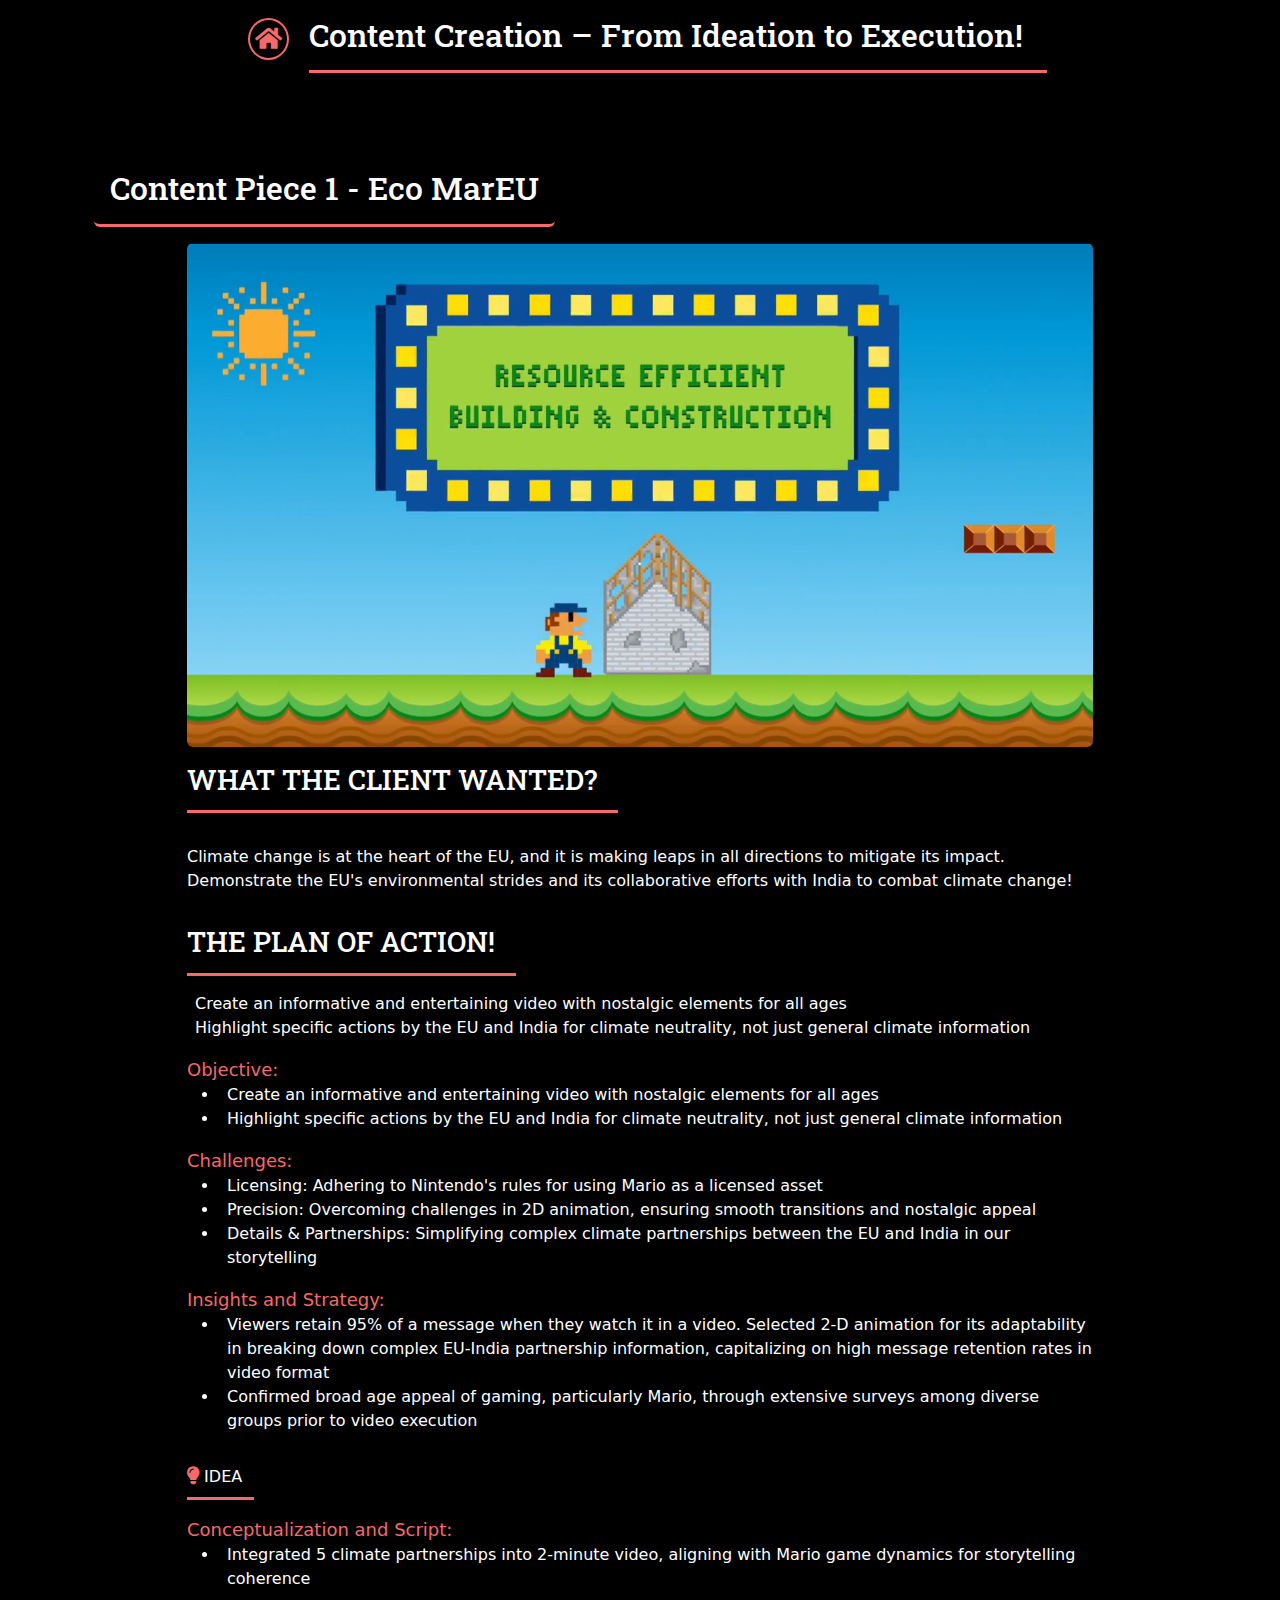
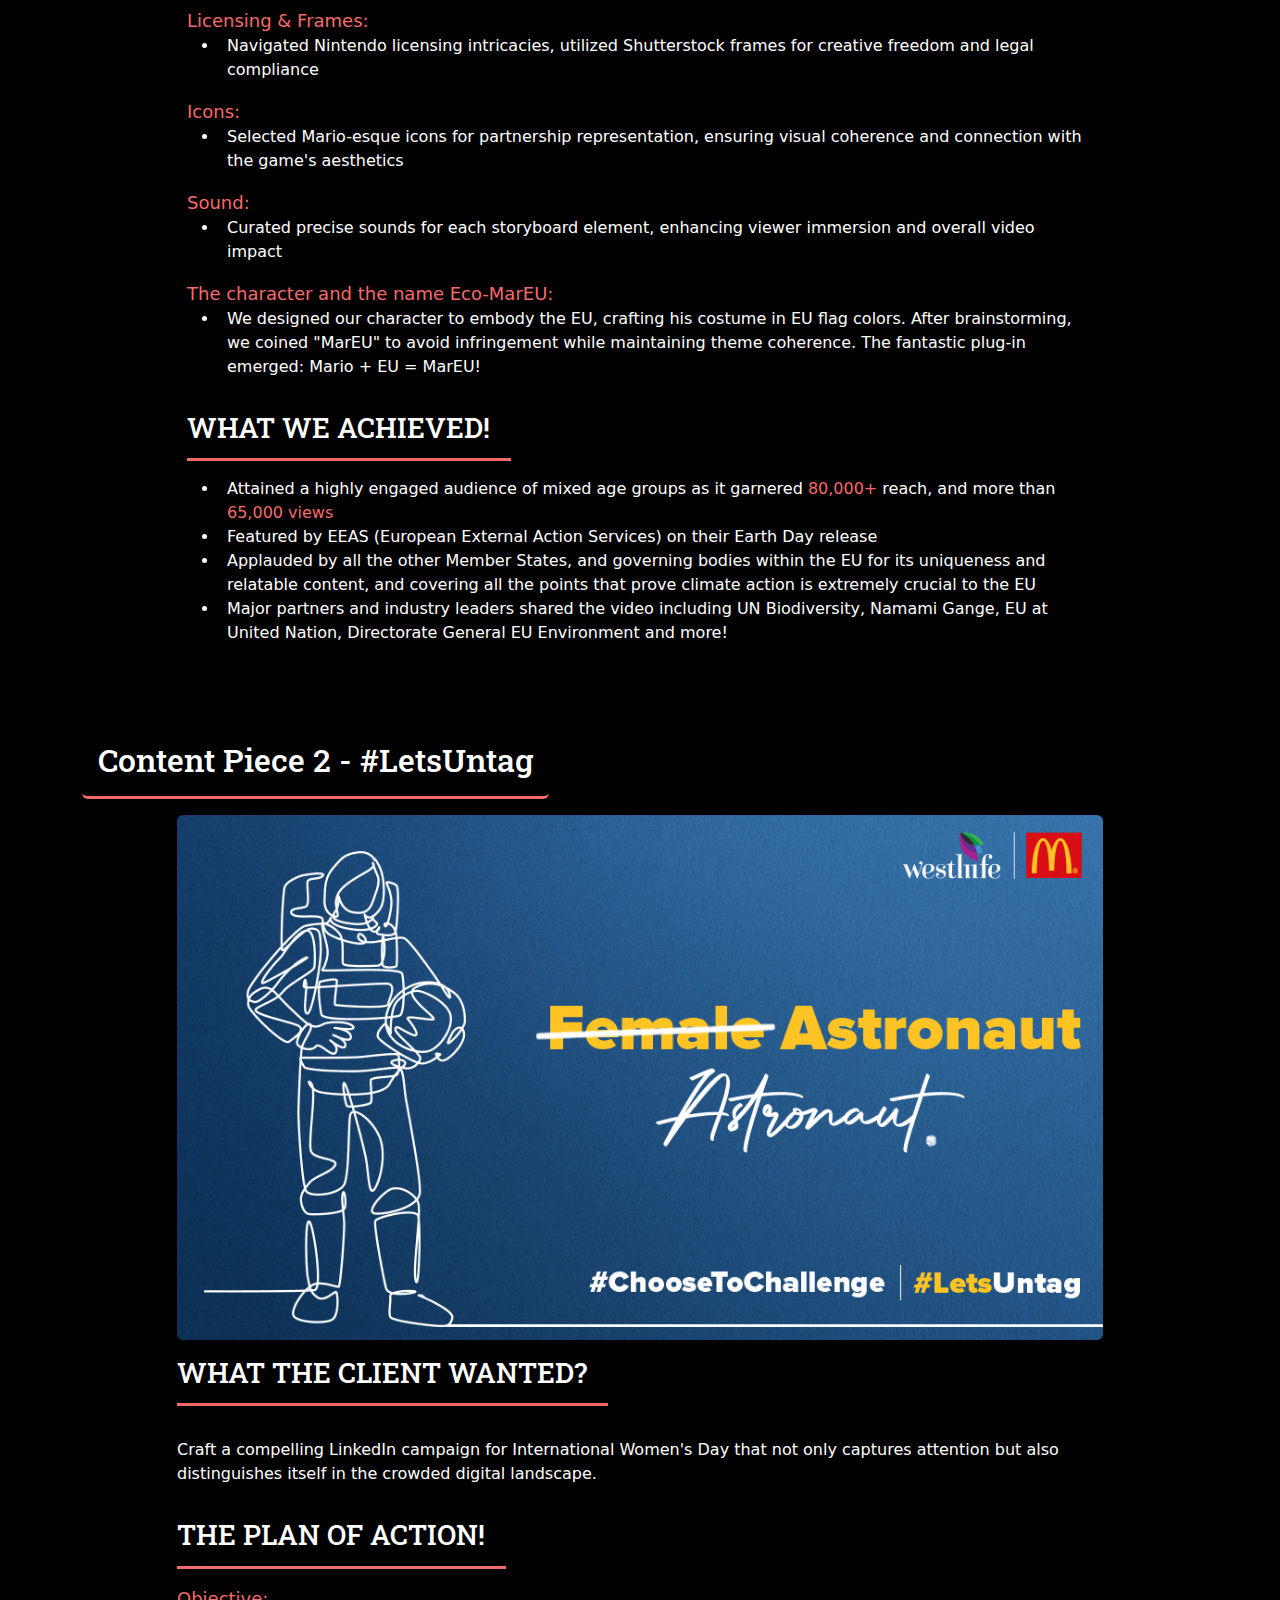
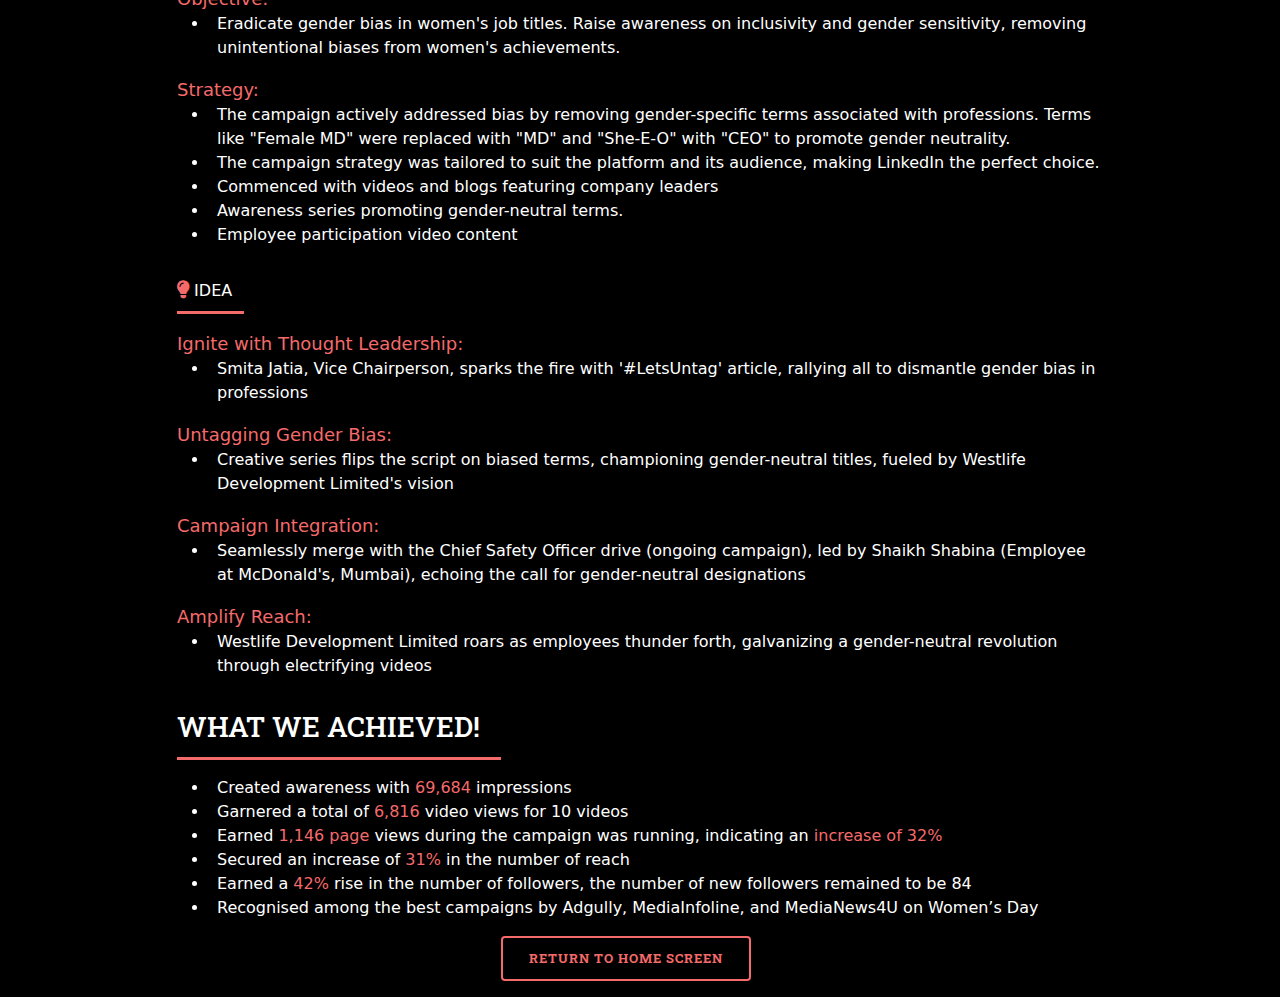
==== commit 30d8921a: "Final Changes" ====
--- a/contentCreation.html
+++ b/contentCreation.html
@@ -31,6 +31,7 @@
 					<section id="projectContainer">
 						<div class="container">
 							<header class="major text-center">
+								<span  onclick="navigateTo('index.html')" class="icon solid fa-home home-icon"></span>
 								<h2>Content Creation – From Ideation to Execution!</h2>
 							</header>
 							<!-- Section - Project 1-->
@@ -125,7 +126,7 @@
 												</header>
 												<ul>
 													<li>Attained a highly engaged audience of mixed age groups as it
-														garnered 80,000+ reach, and more than 65,000 views</li>
+														garnered <span class="color-accent">80,000+ </span>reach, and more than <span class="color-accent">65,000 views</span></li>
 													<li>Featured by EEAS (European External Action Services) on their
 														Earth Day release</li>
 													<li>Applauded by all the other Member States, and governing bodies
@@ -214,7 +215,13 @@
 			</section>
 				</div>
 
-
+				<section id="backHome">
+					<div class="row text-center">
+						<ul class="actions justify-content-center">
+							<li><a class="button" onclick="navigateTo('index.html')" >Return To Home Screen</a></li>
+						</ul>
+					</div>
+				</section>
 		</div>
 	</div>
 
@@ -227,6 +234,11 @@
 	<script src="assets/js/util.js"></script>
 	<script src="assets/js/main.js"></script>
 	<script async="" src="//www.instagram.com/embed.js"></script>
+	<script>
+		function navigateTo(url) {
+			window.location.href = url;
+		}
+	</script>
 </body>
 
 </html>--- a/assets/css/main.css
+++ b/assets/css/main.css
@@ -2312,7 +2312,7 @@
   #facebook .Embed,
   ._aand,
   .Content.EmbedFrame,
-  .instagram-media.instagram-media-rendered {
+  #socialMedia .instagram-media.instagram-media-rendered {
     height: 300px !important;
   }
   .Embed .Header,
@@ -2458,4 +2458,13 @@
   }
   .font-size-18 {
     font-size: 18px !important;
-  }+  }
+  .home-icon {
+    border: 2px solid var(--primary-accent-color);
+    border-radius: 50%; /* This makes the border circular */
+    padding: 5px; /* Adjust padding as needed */
+    color: var(--primary-accent-color); /* Set the color of the icon */
+    font-size: 24px;
+    margin: 0 15px;
+    cursor: pointer;
+}
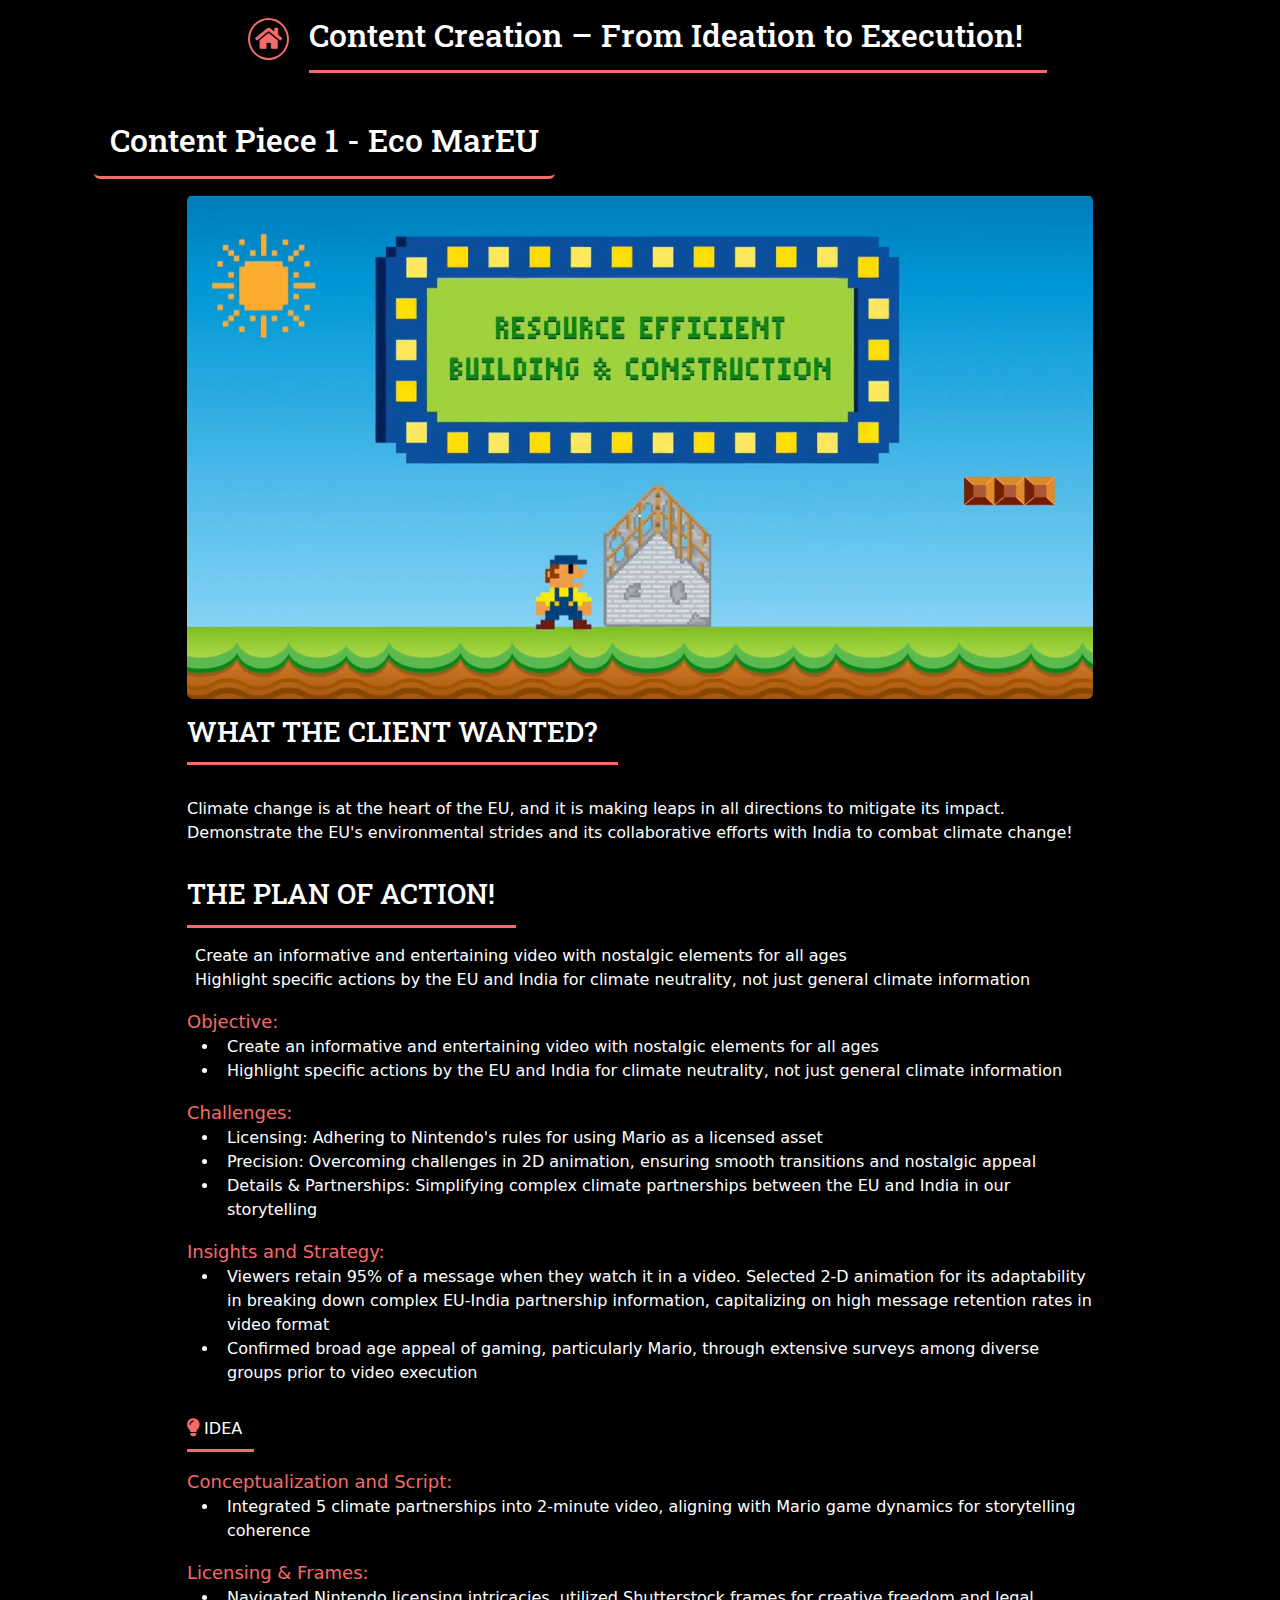
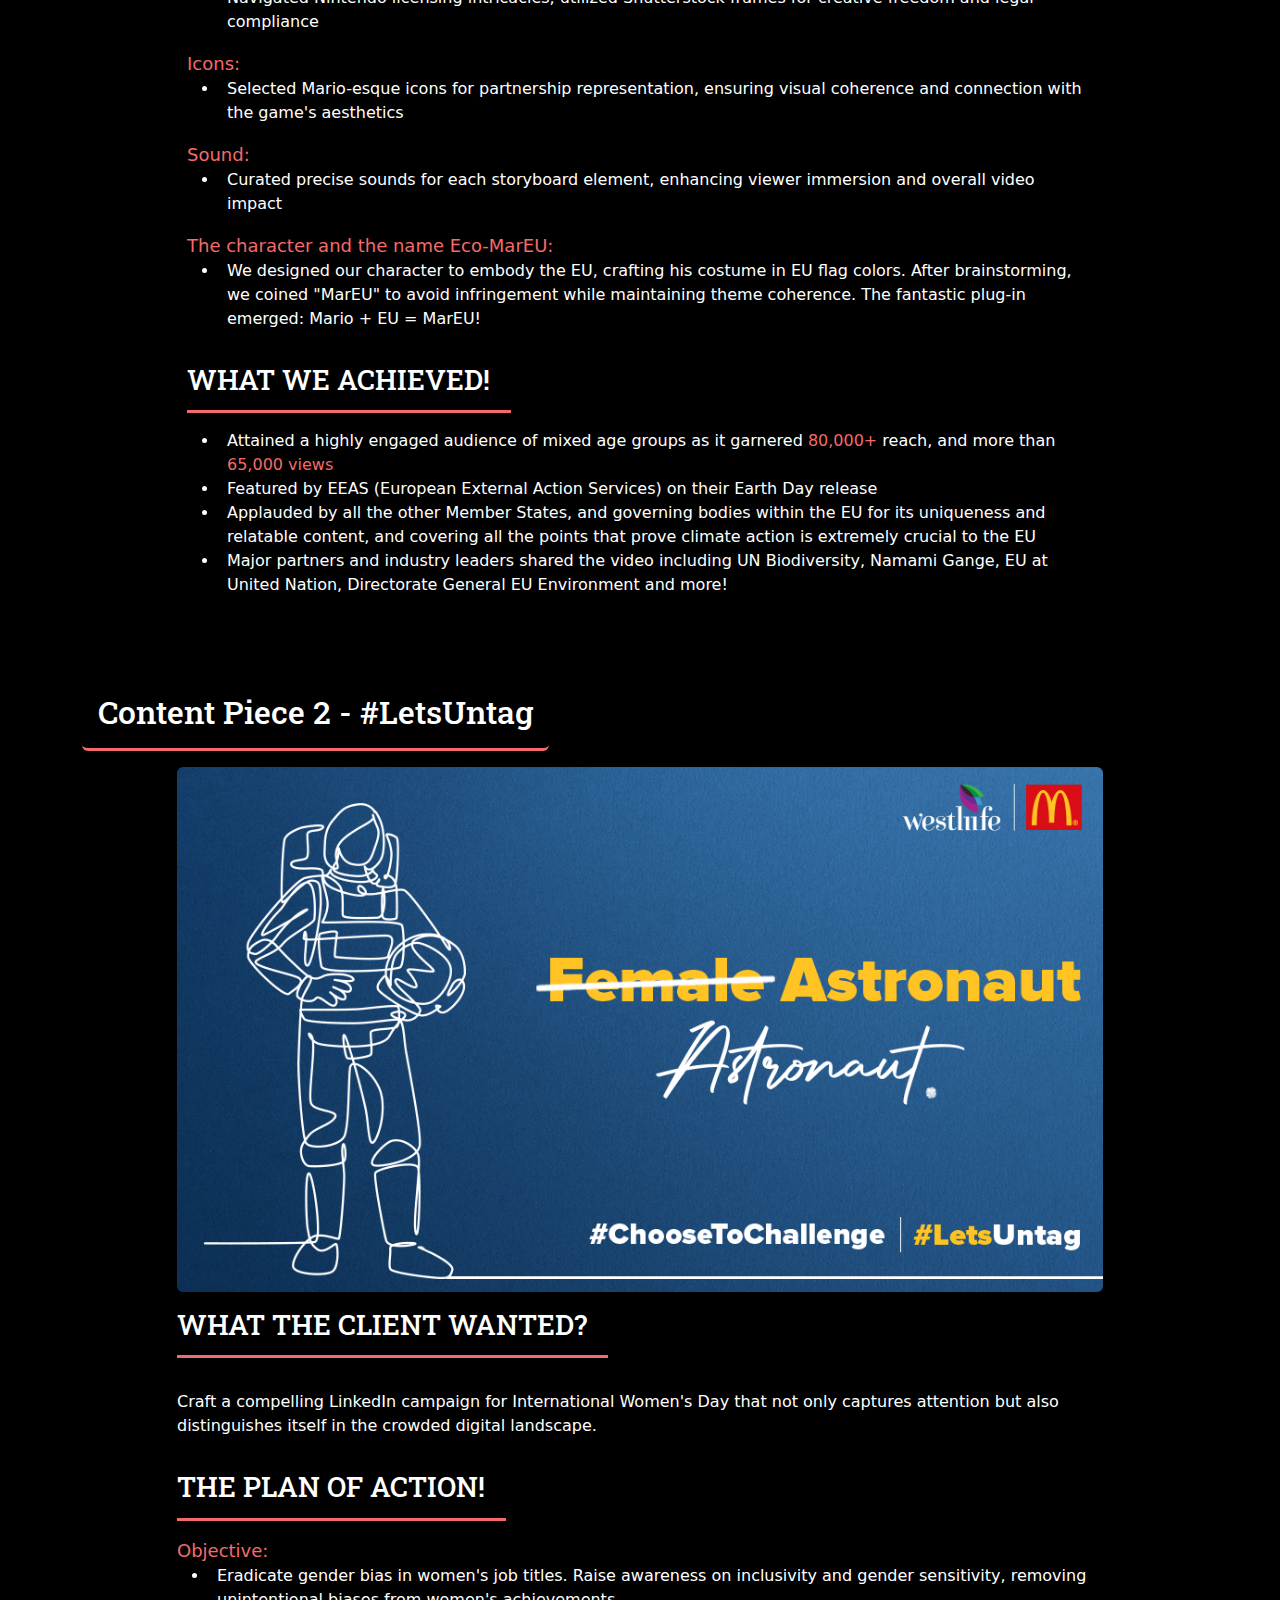
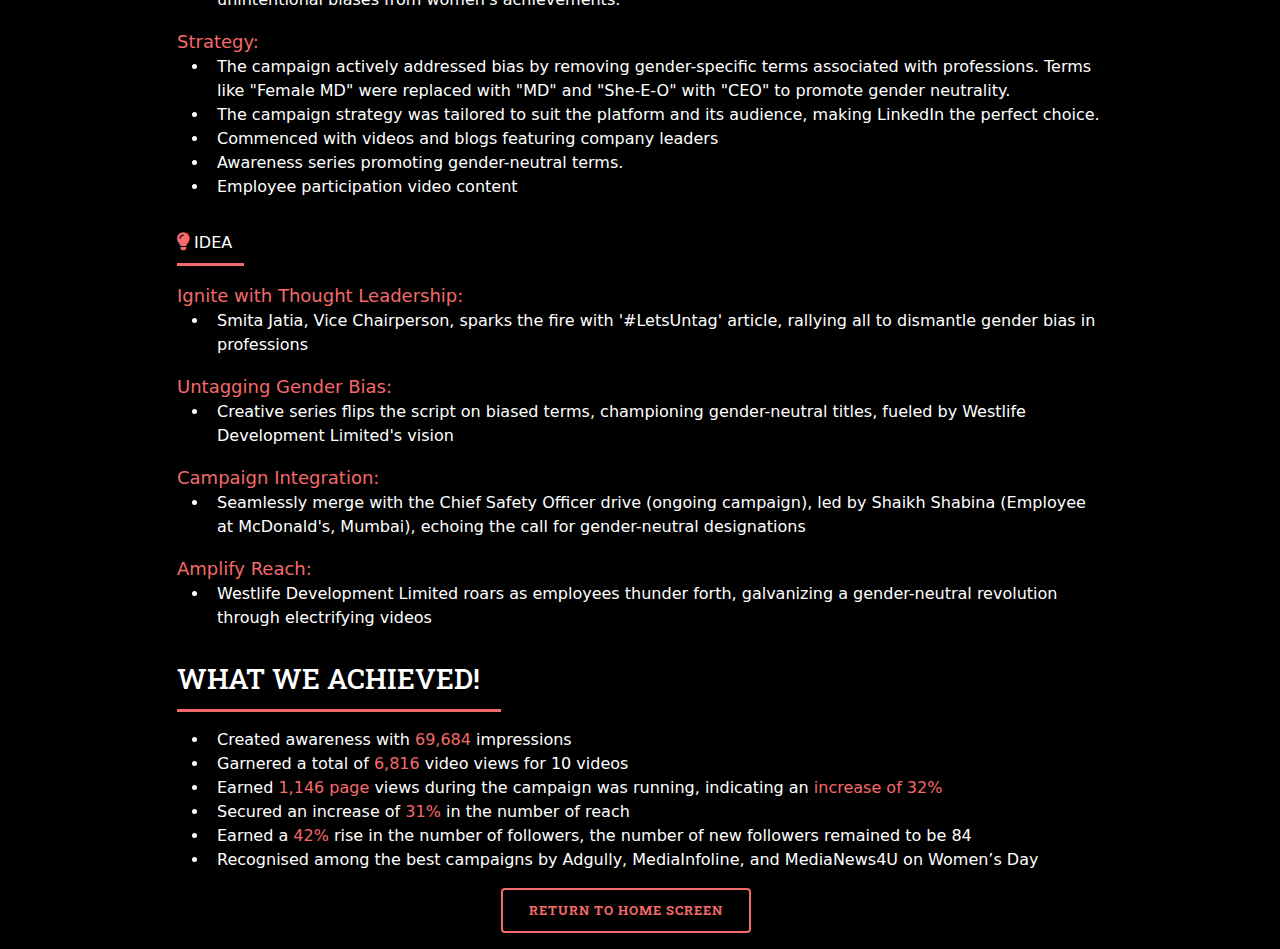
==== commit e59f85b8: "minor fixes" ====
--- a/contentCreation.html
+++ b/contentCreation.html
@@ -35,7 +35,7 @@
 								<h2>Content Creation – From Ideation to Execution!</h2>
 							</header>
 							<!-- Section - Project 1-->
-							<section id="ccProject1" class="mt-5">
+							<section id="ccProject1">
 								<header class="major">
 									<h2 class="text-white p-3 rounded">Content Piece 1 - Eco MarEU</h2>
 								</header>
--- a/assets/css/main.css
+++ b/assets/css/main.css
@@ -2468,3 +2468,6 @@
     margin: 0 15px;
     cursor: pointer;
 }
+#projectContainer .instagram-media {
+  pointer-events: all;
+}